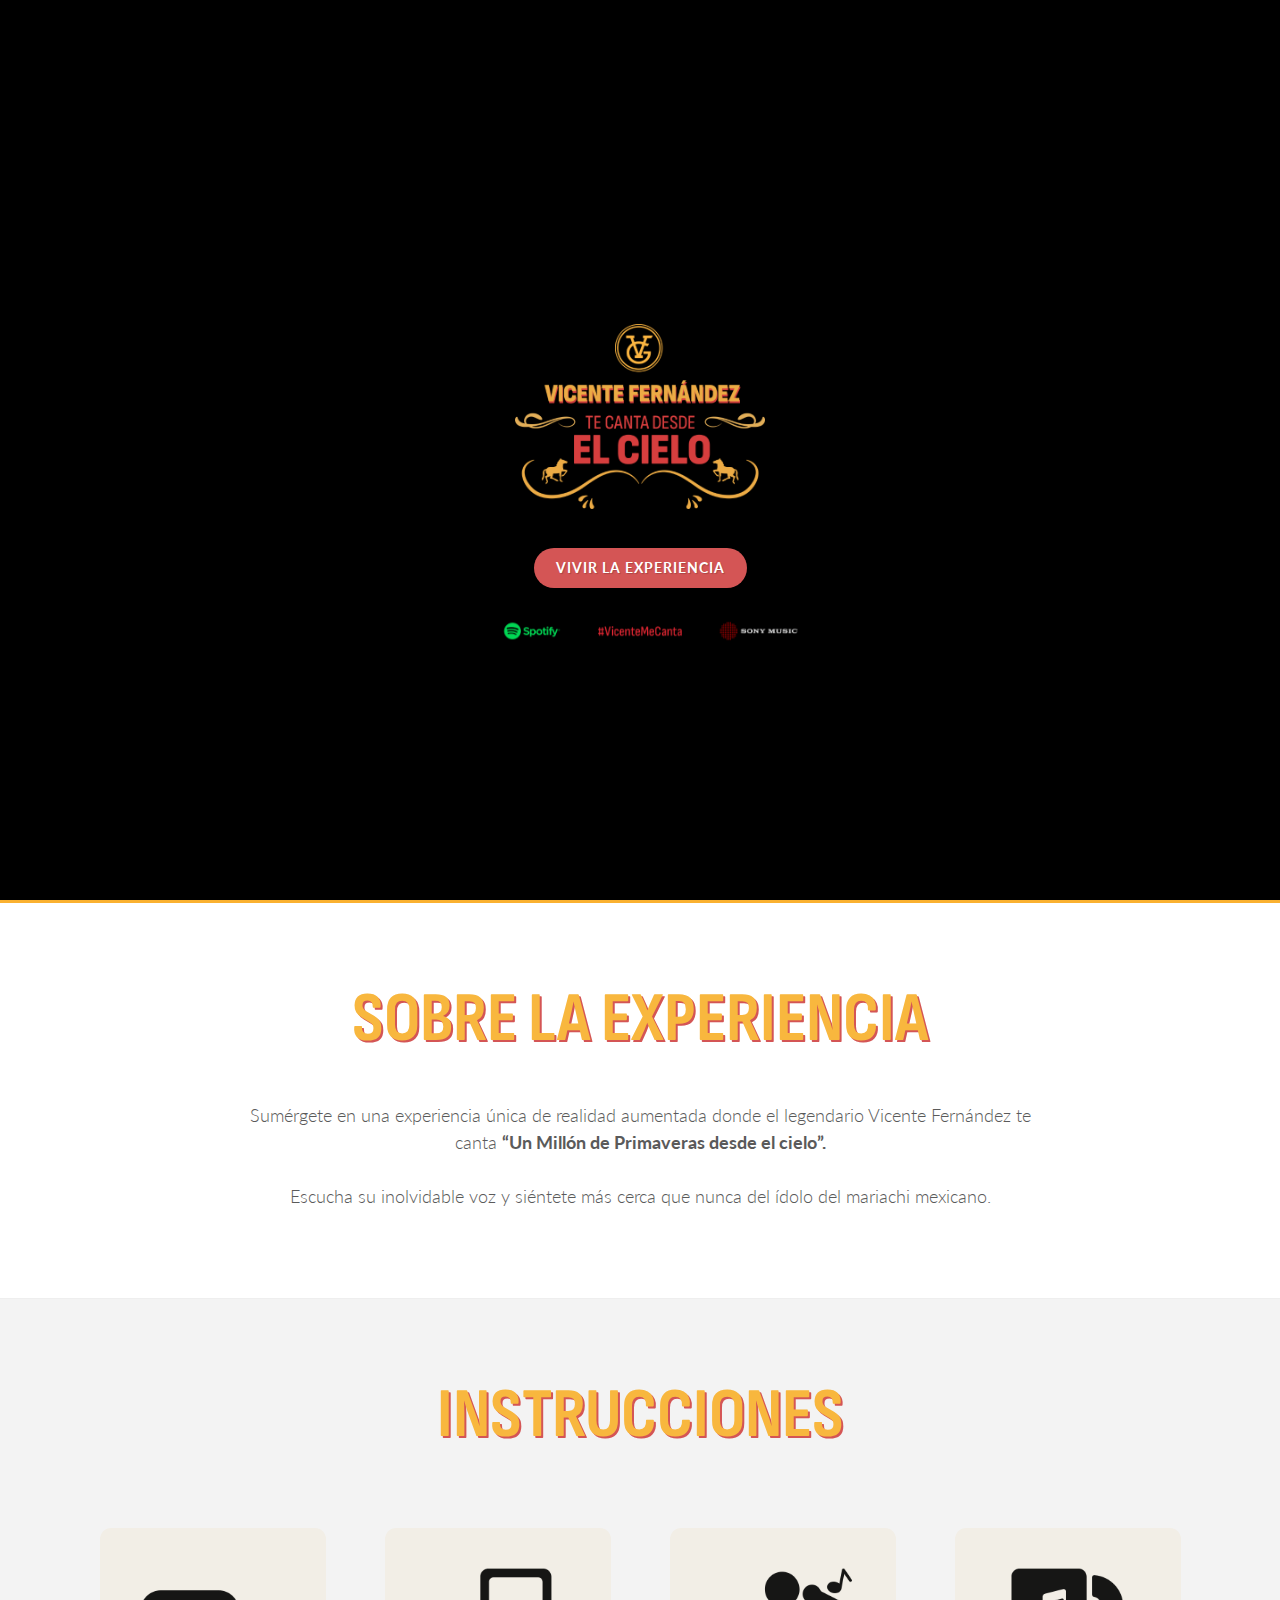
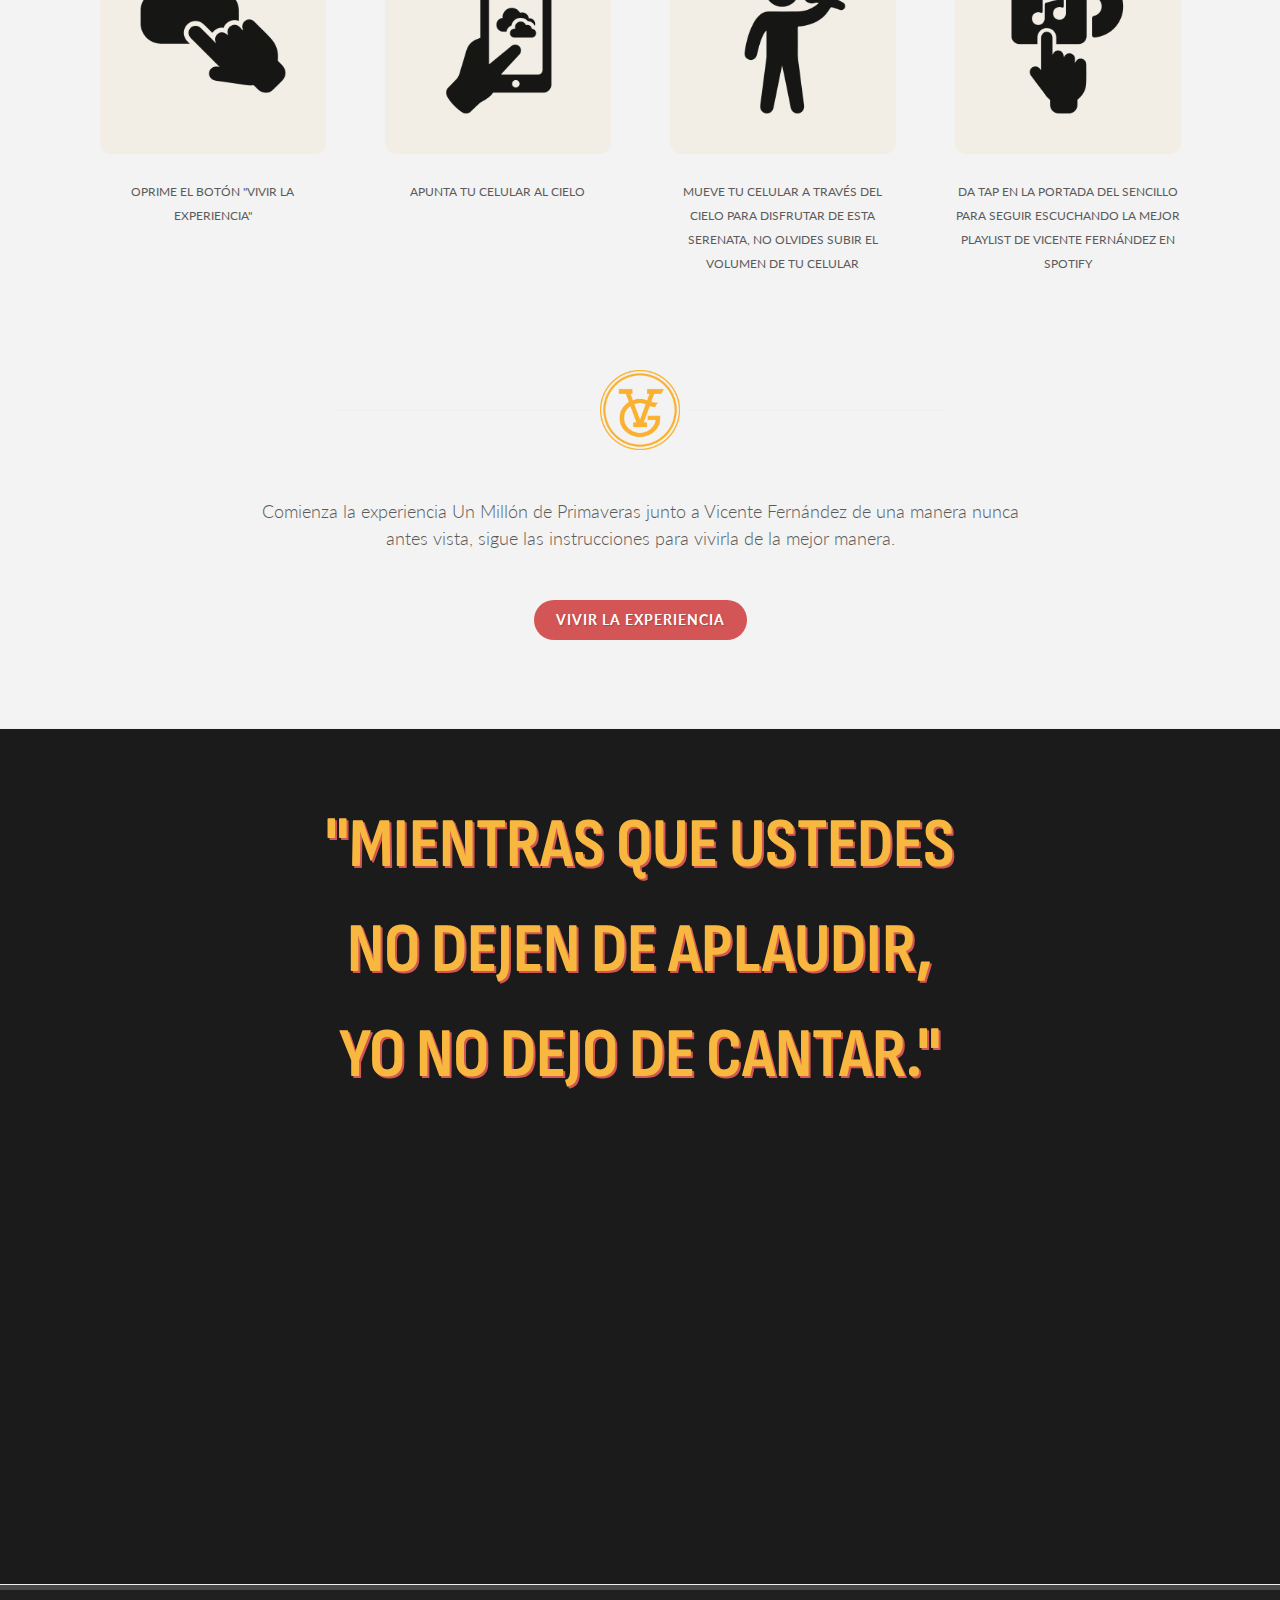
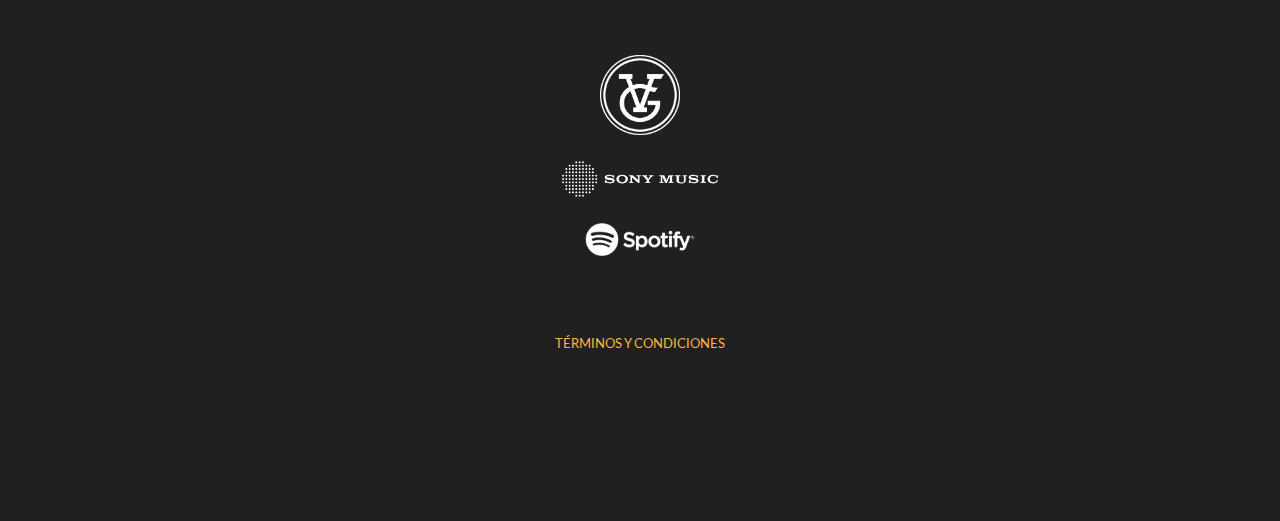
==== index.html @ 8b5d23a1 "Update index.html" ====
<!DOCTYPE html>
<html dir="ltr" lang="es">
<head>

	<title>🌹Vicente Fernández - Un Millón de Primaveras🌹</title>
    <meta http-equiv="content-type" content="text/html; charset=utf-8" />
    <meta name="viewport" content="width=device-width, initial-scale=1" />
    <meta name="author" content="Rich G - RCK Games" />
    <meta name="description" content="Redescubre con realidad aumentada la mejor playlist de Vicente Fernádez en Spotify">

    <link rel="icon" href="VF-Icon.png">


    <meta name="twitter:card" content="summary" />
    <!-- <meta name="twitter:site" content="@UMGbar" /> -->
    <meta name="twitter:title" content="🌹Vicente Fernández - Un Millón de Primaveras🌹" />
    <meta name="twitter:description" content="Redescubre con realidad aumentada la mejor playlist de Vicente Fernádez en Spotify" />
    <meta name="twitter:image" content="https://vicenteaniversario.com/images/images-chente/Chente-Image-Socials.jpg" />

    <meta property="og:title" content="🌹Vicente Fernández - Un Millón de Primaveras🌹" />
    <meta property="og:description" content="Redescubre con realidad aumentada la mejor playlist de Vicente Fernádez en Spotify" />
    <meta property="og:type" content="website" />  
    <meta property="og:url" content="https://vicenteaniversario.com" />
    <meta property="og:image" content="https://vicenteaniversario.com/images/images-chente/Chente-Image-Socials.jpg" />


	<!-- Stylesheets
	============================================= -->
	<link href="https://fonts.googleapis.com/css?family=Lato:300,400,400i,700|Sofia+Sans+Condensed:300,400,500,600,700|Poppins:300,400,500,600,700|PT+Serif:400,400i&display=swap" rel="stylesheet" type="text/css" />
	<link rel="stylesheet" href="css/bootstrap.css" type="text/css" />
	<link rel="stylesheet" href="style.css" type="text/css" />
	<link rel="stylesheet" href="css/swiper.css" type="text/css" />
	<link rel="stylesheet" href="css/dark.css" type="text/css" />
	<link rel="stylesheet" href="css/font-icons.css" type="text/css" />
	<link rel="stylesheet" href="css/animate.css" type="text/css" />
	<link rel="stylesheet" href="css/magnific-popup.css" type="text/css" />
	<link rel="stylesheet" href="css/colors.css" type="text/css" />

	<link rel="stylesheet" href="css/custom.css" type="text/css" />

	<!-- Agregar Google Analytics -->
	
</head>


<body class="stretched" onload="isThisiPhone();" style="background-color: #000000;">


	<!-- The Main Wrapper
	============================================= -->
	<div id="wrapper" class="clearfix" style="background-color: #ffffff;">


		<!-- Header
		============================================= -->		
		<header id="header" class="transparent-header border-full-header dark" data-sticky-shrink="true" data-sticky-class="bg-color" data-sticky-offset="full" data-sticky-offset-negative="100">
            <div id="header-wrap">
				<div class="container">
					<div class="header-row">

                       <!-- De momento no hay nada, ir al respaldo del Header si se quiere integrar -->

                    </div>
				</div>
			</div>
			<div class="header-wrap-clone"></div>	
		</header><!-- #header end -->


		<!-- Page Title
		============================================= -->
		<section id="slider" class="slider-element rckMinVH dark include-header" style="object-fit: cover;">
			<div class="slider-inner" style="justify-content: center;">
				<div class="rckMinVH">				
					<div class="vertical-middle text-center">
						<div class="container text-center">
								
							<br>
								<a onclick="playAudio()" type="button"> <img class="logoTitle" style="width: 250px; max-height: 250px; filter: drop-shadow(5px 5px 5px rgb(0, 0, 0)); position: relative; bottom: -300px;" data-animate="animated pulse" src="images/images-chente/VF-Logo-Intro.png" alt="Vicente Fernandez te canta desde el cielo"></a> 							
							<br>
							<br>
							
							<!--
							<div class="emphasis-title">
								<h1>
									<span class="text-rotater nocolor" data-separator="|" data-rotate="fadeIn" data-speed="4000">
										<span class="t-rotate fw-bold font-body opm-large-word morphext">
											<span class="animated fadeIn">creativo.|formalidad.|crecimiento.|proyección.|vida.</span>
										</span>
									</span>
								</h1>
							</div>
							-->
							
							<a href="#" class="button button-circle button-vfred" data-easing="easeInOutExpo" data-speed="1250" data-offset="70" style="position: relative; bottom: -310px;">Vivir la Experiencia</a> 
							<br>
							<br>
							<img style="width: 350px; max-height: 250px; position: relative; bottom: -310px;" data-animate="animated pulse" src="images/images-chente/Logos-Intro.png" alt="Vicente Fernandez te canta desde el cielo"></a>
							
						</div>
					</div>

					<div class="video-wrap" style="z-index: 1; background-color: black; object-fit:cover; height:100%; width:100%;">

						<video id="titleVideoNormal" style="object-fit:cover; height:100%; width:100%;" src="videos/videos-chente/Header_Compilation_Gral_VF_Horizontal.mp4" playsinline loop muted autoplay alt="Chente promo video."></video>
						<img id="titleVideoImage" style="object-fit: cover; height:100%; width:100%;" src="videos/videos-chente/Header_Compilation_Gral_VF_Horizontal.mp4" alt="Chente promo video.">
	
						<div class="video-overlay" style="background-color: rgba(0, 0, 0, 0.7);"></div>
					</div>

				</div>
			</div>
		</section>
		<!-- Page Title end -->



		<!-- Page Title
		============================================= -->
		<!--
		<section id="slider" class="slider-element slider-parallax rckMinVH dark include-header" style="object-fit: cover;">
			<div class="slider-inner">

				<div class="vertical-middle text-center">
					<div class="container text-center">
						<div style="text-align: center;">
							
							<a onclick="playAudio()" type="button"> <img class="logoTitle" style="width: 400px; max-height: 400px;" data-animate="animated pulse" src="images/images-chente/Ornament-Cut-Gold-Header-WhiteShadow.png" style="max-width: 1200px; filter: drop-shadow(5px 5px 5px rgb(0, 0, 0));" alt="UMG Logo"></a> 
							
						</div>
						<br>
						<br>
						<br>
						<div class="emphasis-title">
							<h1>
								<span class="text-rotater nocolor" data-separator="|" data-rotate="fadeIn" data-speed="4000">
									<span class="t-rotate fw-bold font-body opm-large-word morphext">
										<span class="animated fadeIn">creativo.|formalidad.|crecimiento.|proyección.|vida.</span>
									</span>
								</span>
							</h1>
						</div>
						
	
						<a href="#" class="button button-mini button-border button-circle button-gold" data-easing="easeInOutExpo" data-speed="1250" data-offset="70">Entra a la Experiencia</a> 
						
					</div>
				</div>

				<div class="video-wrap" style="z-index: 1; background-color: black; object-fit:cover; height:100%; width:100%;">

					<video id="titleVideoNormal" style="object-fit:cover; height:100%; width:100%;" src="videos/videos-chente/Header_Compilation_Gral_VF_Horizontal.mp4" playsinline loop muted autoplay alt="Chente promo video."></video>
					<img id="titleVideoImage" style="object-fit: cover; height:100%; width:100%;" src="videos/videos-chente/Header_Compilation_Gral_VF_Horizontal.mp4" alt="Chente promo video.">

					<div class="video-overlay" style="background-color: rgba(0, 0, 0, 0.7);"></div>
				</div>
			</div>

		</section>
		-->
		<!-- Page Title end -->


		<!-- Experiencia AR
		============================================= -->		
		<section id="page-title" style="background-color: #ffffff; border-top: 3px solid #fab131;">

			<!-- <div class="divider divider-sm divider-center" style="color: rgb(0, 0, 0);"> <img src="images/images-viten/Viten-Logo-Icon.png" style="object-fit:cover; height: 80px; width:80px; border-radius: 5%;" alt="Divider"></div> -->				
					<div class="container"> <!--border: 3px solid green;-->
						<h2 class="rckFontSizeTitle" style="text-align: center; color: rgb(248, 183, 62); font-weight: bold; font-family:'Sofia Sans Condensed', sans-serif; filter: drop-shadow(2px 2px 0px rgb(212, 85, 85));">SOBRE LA EXPERIENCIA</h2>
						
						<span class="rckFontSize" style="max-width: 800px; margin: auto; text-align: center; color: rgb(90, 90, 90);">  <!--border: 3px solid green;-->
							Sumérgete en una experiencia única de realidad aumentada donde el legendario Vicente Fernández te canta <a style="font-weight: bold;">“Un Millón de Primaveras desde el cielo”.</a> 
							<br>
							<br>
							Escucha su inolvidable voz y siéntete más cerca que nunca del ídolo del mariachi mexicano.	
						</span>		
						
						<br>
						<!-- <a href="#" class="button button-border button-circle button-gold" data-easing="easeInOutExpo" data-speed="1250" data-offset="70">Entra a la Experiencia</a> -->
					</div>					
		</section>

		<section id="page-title" style="background-color: #f3f3f3; ">

			<!-- <div class="divider divider-sm divider-center" style="color: rgb(0, 0, 0);"> <img src="images/images-viten/Viten-Logo-Icon.png" style="object-fit:cover; height: 80px; width:80px; border-radius: 5%;" alt="Divider"></div> -->				
			<!--<div style="background-image: url('images/images-chente/test-sky-image.png');background-position: 100% 50%;"></div>-->
					<div class="container" >
						<h2 class="rckFontSizeTitle" style="text-align: center; color: rgb(248, 183, 62); font-weight: bold; font-family:'Sofia Sans Condensed', sans-serif; filter: drop-shadow(2px 2px 0px rgb(212, 85, 85));">INSTRUCCIONES</h2>
						
						<!-- <span class="rckFontSize" style="text-align: left; color: rgb(90, 90, 90);">MÁS INFORMACIÓN PRÓXIMAMENTE
						</span> -->
					</div>

					<!-- INSTRUCCIONES
					============================================= -->
					<div class="container">
						<div class="row justify-content-md-center">
							<div class="col-5 text-center" style="margin: auto; margin-top: 30px; max-width: 250px;">
								<a><img src="images/images-chente/Instrucciones_Icon_1.png" style="object-fit:cover; border-radius: 5%;" alt="Instrucciones 1"> <br><br> <a style="margin: auto; text-align: center; color: rgb(90, 90, 90); font-size: 12px;">OPRIME EL BOTÓN "VIVIR LA EXPERIENCIA"</a> </a>
							</div>
						  	<div class="col-5 text-center" style="margin: auto; margin-top: 30px; max-width: 250px;">
								<a><img src="images/images-chente/Instrucciones_Icon_2.png" style="object-fit:cover; border-radius: 5%;" alt="Instrucciones 2"> <br><br> <a style="margin: auto; text-align: center; color: rgb(90, 90, 90); font-size: 12px;">APUNTA TU CELULAR AL CIELO</a> </a>
						  	</div>
						  	<div class="col-5 text-center" style="margin: auto; margin-top: 30px; max-width: 250px;">
								<a><img src="images/images-chente/Instrucciones_Icon_3.png" style="object-fit:cover; border-radius: 5%;" alt="Instrucciones 3"> <br><br> <a style="margin: auto; text-align: center; color: rgb(90, 90, 90); font-size: 12px;">MUEVE TU CELULAR A TRAVÉS DEL CIELO PARA DISFRUTAR DE ESTA SERENATA, NO OLVIDES SUBIR EL VOLUMEN DE TU CELULAR</a> </a>
						  	</div>
						  	<div class="col-5 text-center" style="margin: auto; margin-top: 30px; max-width: 250px;">
								<a><img src="images/images-chente/Instrucciones_Icon_4.png" style="object-fit:cover; border-radius: 5%;" alt="Instrucciones 4"> <br><br> <a style="margin: auto; text-align: center; color: rgb(90, 90, 90); font-size: 12px;">DA TAP EN LA PORTADA DEL SENCILLO PARA SEGUIR ESCUCHANDO LA MEJOR PLAYLIST DE VICENTE FERNÁNDEZ EN SPOTIFY</a> </a>
						  	</div>
						</div>
						<br>
						<br>
						<div class="divider divider-sm divider-center" style="color: rgb(0, 0, 0);"> <img src="images/images-chente/logo_VF_gold.png" style="object-fit:cover; height: 80px; width:80px; border-radius: 5%;" alt="Divider"></div>
						<div style="margin: auto; text-align: center;">
							<span class="rckFontSize" style="max-width: 800px; margin: auto; text-align: center; color: rgb(90, 90, 90);">  <!--border: 3px solid green;-->
								Comienza la experiencia Un Millón de Primaveras junto a Vicente Fernández de una manera nunca antes vista, sigue las instrucciones para vivirla de la mejor manera.
							</span>	
							<br>
							<br>
							<a href="#" class="button button-circle button-vfred" style="margin: auto;">Vivir la Experiencia</a> 
						</div>

					</div><!-- INSTRUCCIONES end -->


					<br>

					
		</section>

		<!--
		<section id="slider" class="slider-element rckMinVH dark include-header" style="object-fit: cover;">
			<div class="slider-inner" style="justify-content: center;">
				<div class="rckMinVH">				
					<div class="vertical-middle text-center">
						<div class="container text-center">
								
		
							
							<div class="emphasis-title">
								<h1>
									<span class="text-rotater nocolor" data-separator="|" data-rotate="fadeIn" data-speed="4000">
										<span class="t-rotate fw-bold font-body opm-large-word morphext">
											<span class="animated fadeIn">creativo.|formalidad.|crecimiento.|proyección.|vida.</span>
										</span>
									</span>
								</h1>
							</div>
							
		
							
							<a href="#" class="button button-mini button-border button-circle button-gold" data-easing="easeInOutExpo" data-speed="1250" data-offset="70">Entra a la Experiencia</a> 
							
							
						</div>
					</div>
					<div class="video-wrap">
						<video poster="images/videos/explore-poster.jpg" preload="auto" loop="" autoplay="" muted="" playsinline="" style="width: 1313.78px; height: 739px; left: -277.889px;">
							<source src="videos/videos-chente/Header_Compilation_Gral_VF_Horizontal.mp4" type="video/mp4">
							<source src="videos/videos-chente/Header_Compilation_Gral_VF_Horizontal.mp4" type="video/webm">
						</video>
						<div class="video-overlay" style="background-color: rgba(0, 0, 0, 0.4);"></div>
					</div>
				</div>
			</div>
		</section>
		-->

		<section id="page-title" style="background-color: #1b1b1b; ">

			<!-- <div class="divider divider-sm divider-center" style="color: rgb(0, 0, 0);"> <img src="images/images-viten/Viten-Logo-Icon.png" style="object-fit:cover; height: 80px; width:80px; border-radius: 5%;" alt="Divider"></div> -->				
			<!--<div style="background-image: url('images/images-chente/test-sky-image.png');background-position: 100% 50%;"></div>-->
					<div class="container" >
						<!--<h2 class="rckFontSizeTitle" style="text-align: left; color: rgb(250, 177, 49); font-weight: bold; font-family:'Lucida Sans', 'Lucida Sans Regular', 'Lucida Grande', 'Lucida Sans Unicode', Geneva, Verdana, sans-serif">MIENTRAS QUE USTEDES<br>NO DEJEN DE APLAUDIR,<br>YO NO DEJO DE CANTAR.</h2>	-->
						<h2 class="rckFontSizeTitle" style="text-align: center; color: rgb(248, 183, 62); font-weight: bold; font-family:'Sofia Sans Condensed', sans-serif; filter: drop-shadow(2px 2px 0px rgb(212, 85, 85));">"MIENTRAS QUE USTEDES<br>NO DEJEN DE APLAUDIR,<br>YO NO DEJO DE CANTAR."</h2>

						<iframe style="border-radius:12px" src="https://open.spotify.com/embed/playlist/37i9dQZF1DZ06evO2PVLJS?utm_source=generator&theme=0" width="100%" height="352" frameBorder="0" allowfullscreen="" allow="autoplay; clipboard-write; encrypted-media; fullscreen; picture-in-picture" loading="lazy"></iframe>
					</div>
					
					<br>
					
		</section>

		
	
		<!-- Experiencia AR end -->


		<!-- Nosotros
		============================================= -->
		<!--
		<section id="content" style="background-color: #00264B;">
			<div class="content-wrap">
				<div class="container">

					<div id="nosotros"></div>
					<div class="divider divider-sm divider-center" style="color: rgb(0, 0, 0);"> <img src="images/images-viten/Viten-Logo-Icon-2.png" style="object-fit:cover; height: 80px; width:80px; border-radius: 5%;" alt="Divider"></div>				
					
					<br>

					<div class="row">
						<div class="col-md-6" style="border: 3px solid #ffffff00; padding-bottom: 50px;">
							<img src="images/images-viten/Viten_frases_rgb-04.png" alt="Viten frase El Valor de Desarrollar.">
						</div>
	
						<div class="col-md-6" style="border: 3px solid #ffffff00;">
							<p class="text-white" style="text-align: justify; font-family: 'Poppins', sans-serif;">
								Desarrollamos proyectos inmobiliarios que agregan valor a la vida de las personas. Nos especializamos en visualizar el verdadero valor de desarrollar los espacios de un hogar, buscando un equilibrio entre comodidad, lujo y sustentabilidad: siempre utilizando materiales de primera calidad; por eso invertir con nosotros es agregar valor de vida para el día de hoy y valor de inversión para el día de mañana.
							</p>
						</div>
					</div>

					<br>
					<br>
					
				</div>
			</div>
		</section>
		-->
		<!-- Nosotros end -->


		<!-- Modal Coming-Soon 
		============================================= -->
		<div class="modal1 mfp-hide" id="comingSoon">
			<div class="block mx-auto" style="background-color: #00264B; background-repeat: no-repeat; background-size: cover; max-width: 400px;">
				<div class="feature-box fbox-center fbox-effect fbox-lg border-bottom-0 mb-0" style="padding: 35px;">
					<div class="fbox-content">
						<h3 style="color: white; font-size: x-large;">Próximamente.<span class="subtitle" style="color: white; font-size: medium;">Más Información</span></h3>
					</div>
				</div>
				<div class="section center m-0" style="padding: 10px; background-color:azure">
					<a class="button button-border button-rounded button-fill button-black button-small" onClick="$.magnificPopup.close();"><span>Ok</span></a>
				</div>
			</div>
		</div><!-- Modal end -->
		
		<!-- Footer
		============================================= -->
		<footer id="footer" class="dark">
			<div class="container">
		
				<!-- Add something cool later, maybe twitter preview posts -->

			</div>

			<div id="contacto"></div>

			<!-- Copyrights
			============================================= -->
			<div id="copyrights">
				<div class="container">
					<div class="text-center">
						
						<br>

						<img src="images/images-chente/logo_VF_white.png" alt="VF Logo" class="mb-4" style="max-width: 80px;">						
						<br>
						<img src="images/images-chente/SM_Horizontal_Oneline_RedandWhite_.png" alt="VF Logo" class="mb-4" style="max-width: 160px;">						
						<br>
						<img src="images/images-chente/Spotify_Logo_RGB_White.png" alt="VF Logo" class="mb-4" style="max-width: 110px;">						
						<br>
						<br>
						<br>
						<a href="#" target="_blank">
							<span style="font-size: 13px; color: rgb(248, 183, 62);">TÉRMINOS Y CONDICIONES</span>
						</a>
						
						<!--
						<p>
							Copyrights &copy; 2023 Todos los Derechos Reservados
							<br>
							Contacta con nosotros
							<br>
							info@viten.mx
							<br>
							<a class="grayLink" href="tel:+52-999-127-3284"><u>+52 999 127 3284</u></a>							
						</p>
						
						<a href="https://wa.me/529991273284/?text=Me%20gustaría%20obtener%20más%20información%20de%20los%20departamentos%20de%20Amorada" target="_blank">
							<img src="images/images-viten/WA-logo.png" width="80" height="80">
						</a>
						-->
						<br>
						<br>
						<br>
						<br>
						<br>
						<br>

					</div>
				</div>
			</div>
		</footer>
		<!-- Footer end -->

	</div>



	<!-- Go To Top
	============================================= -->
	<div id="gotoTop" class="icon-angle-up"></div>

	<!-- JavaScripts
	============================================= -->
	<script src="js/jquery.js"></script>
	<script src="js/plugins.min.js"></script>

	<!-- Footer Scripts
	============================================= -->
	<script src="js/functions.js"></script>

	<!-- Custom Scripts
	============================================= -->
	<!-- Detect iOS -->
	<script>
		var titleVideoNormal = document.getElementById("titleVideoNormal");
		var titleVideoImage = document.getElementById("titleVideoImage");

		var titleVideoNormal2 = document.getElementById("titleVideoNormal2");
		var titleVideoImage2 = document.getElementById("titleVideoImage2");

		function isThisiPhone() 
		{
			var iOS = !!navigator.platform && /iPad|iPhone|iPod/.test(navigator.platform);
			
			if(iOS == true)
			{
				titleVideoNormal.style.display = "none";
				titleVideoNormal2.style.display = "none";
			}
			else
			{
				titleVideoImage.style.display = "none";
				titleVideoImage2.style.display = "none";
			}
		}
	</script>

	<script>
		var $logoTitle = $(".logoTitle");

		$logoTitle.on("click", function()
		{
			$logoTitle.removeClass("animated pulse");
			
			requestAnimationFrame(() =>{
				$logoTitle.addClass("animated pulse");
			});

		});

	</script>

	<!-- Play Audio -->
	<audio id="myAudio">
		<source src="audio/VF_MuchisimasGracias.m4a" >
		Your browser does not support the audio element.
	</audio>
	<!-- Para hacer pruebas
	<p>Click the buttons to play or pause the audio.</p>  
	<button onclick="playAudio()" type="button">Play Audio</button>
	<button onclick="pauseAudio()" type="button">Pause Audio</button> 
	-->
	<script>
	  var x = document.getElementById("myAudio"); 
	  
	  function playAudio() { 
		x.play(); 
	  } 
	  
	  function pauseAudio() { 
		x.pause(); 
	  } 
	</script>



</body>
</html>
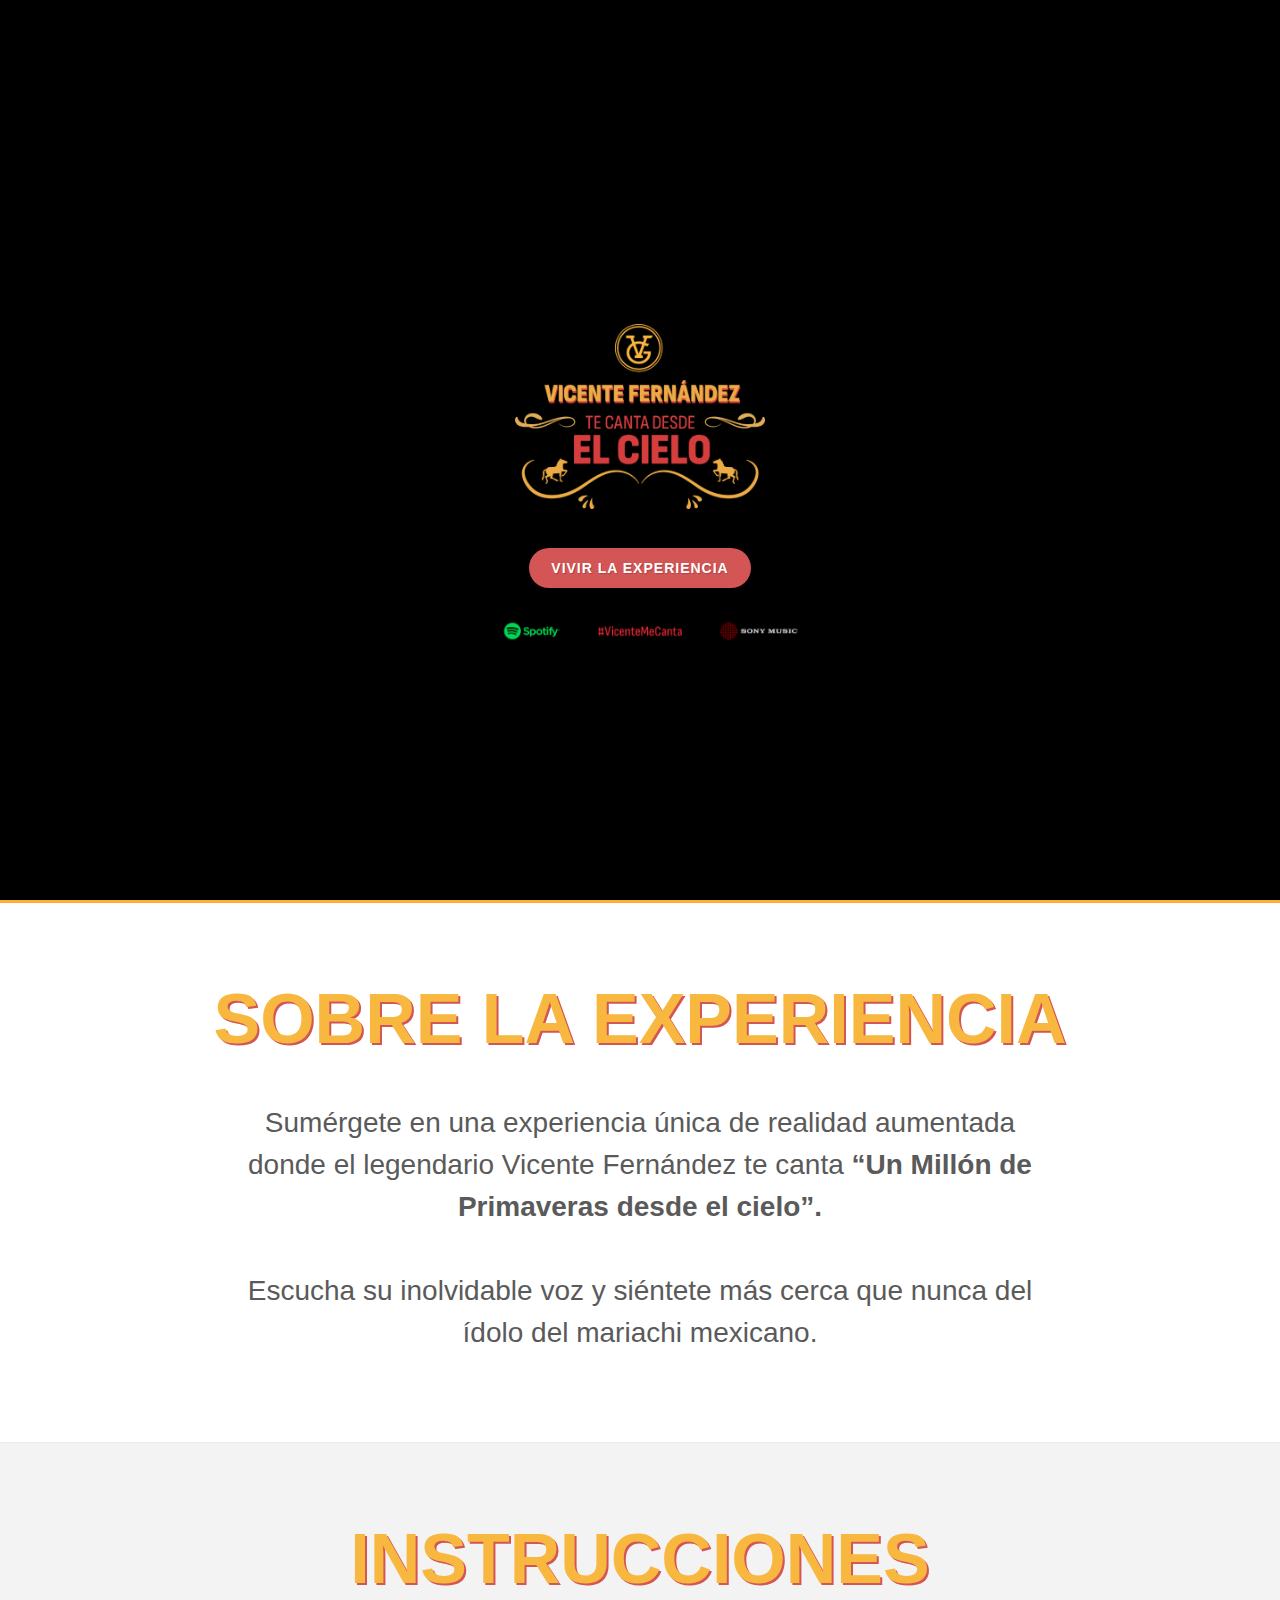
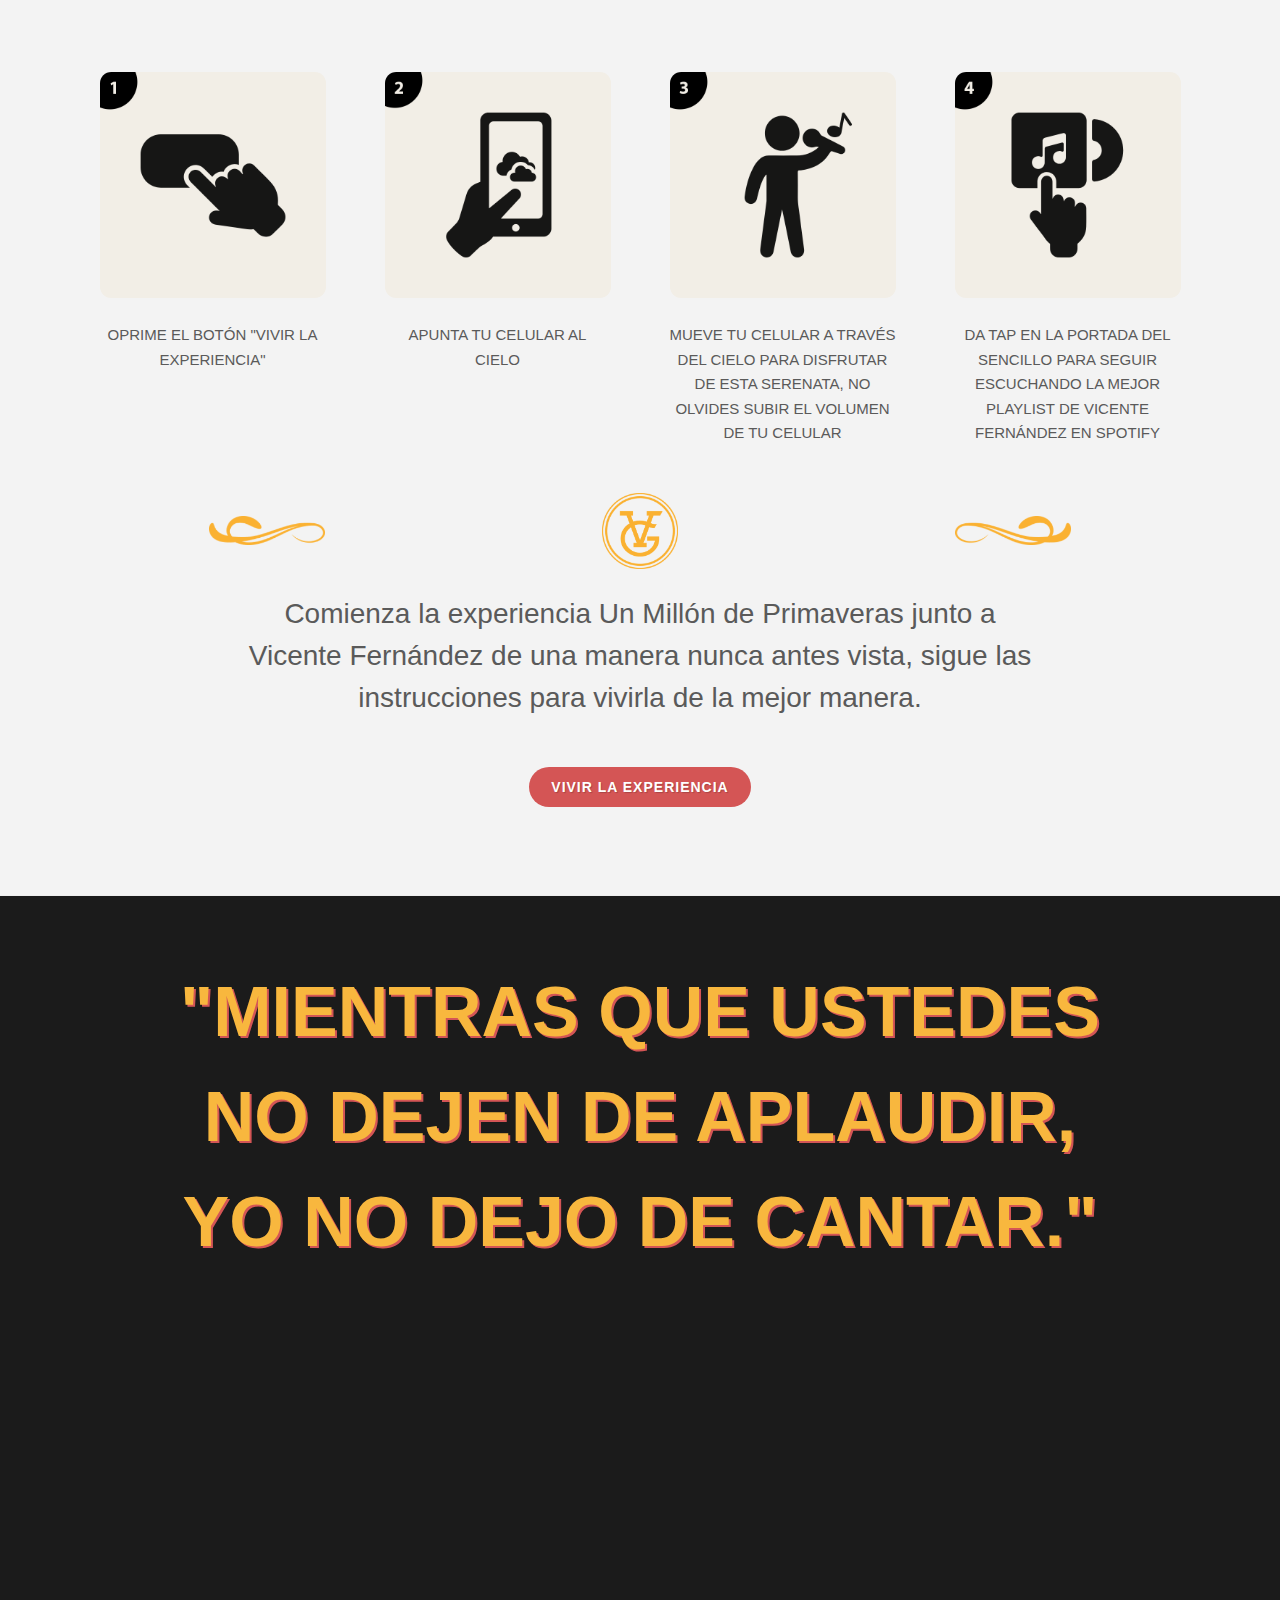
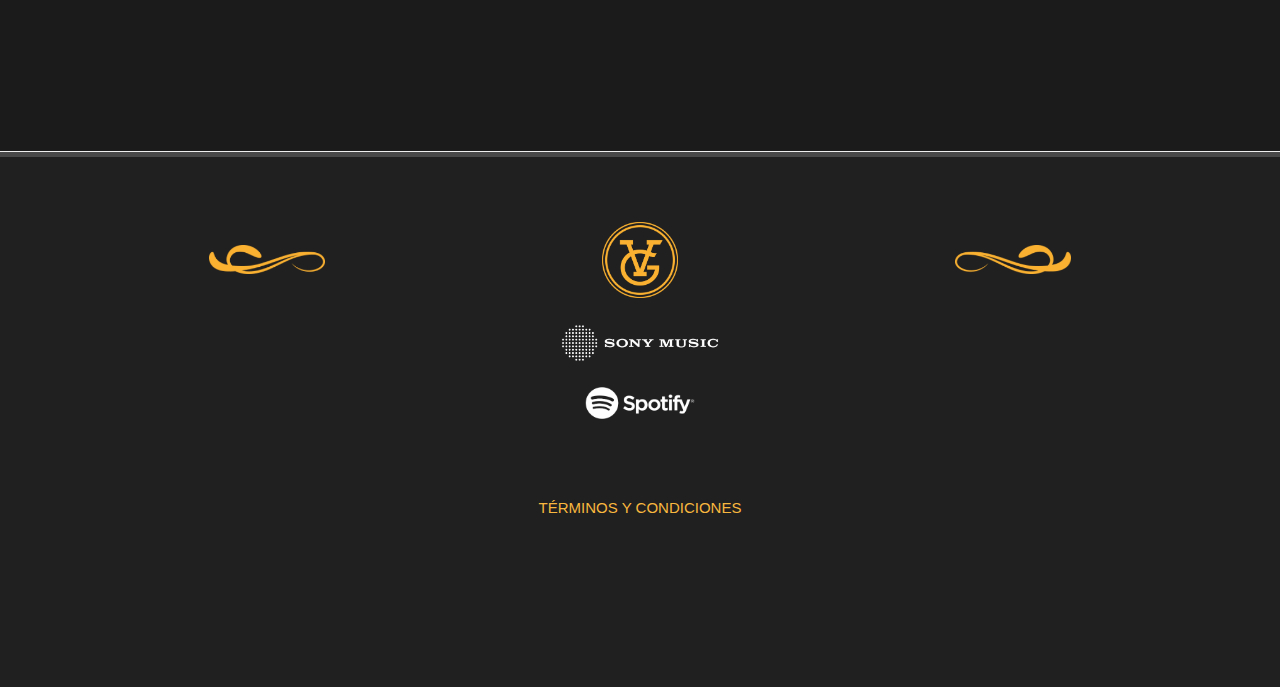
==== commit 85359fcb: "Update" ====
--- a/index.html
+++ b/index.html
@@ -27,6 +27,7 @@
 	<!-- Stylesheets
 	============================================= -->
 	<link href="https://fonts.googleapis.com/css?family=Lato:300,400,400i,700|Sofia+Sans+Condensed:300,400,500,600,700|Poppins:300,400,500,600,700|PT+Serif:400,400i&display=swap" rel="stylesheet" type="text/css" />
+	<link rel="stylesheet" href="https://use.typekit.net/dhz5ver.css">
 	<link rel="stylesheet" href="css/bootstrap.css" type="text/css" />
 	<link rel="stylesheet" href="style.css" type="text/css" />
 	<link rel="stylesheet" href="css/swiper.css" type="text/css" />
@@ -92,7 +93,7 @@
 							</div>
 							-->
 							
-							<a href="#" class="button button-circle button-vfred" data-easing="easeInOutExpo" data-speed="1250" data-offset="70" style="position: relative; bottom: -310px;">Vivir la Experiencia</a> 
+							<a href="#" class="button button-circle button-vfred" data-easing="easeInOutExpo" data-speed="1250" data-offset="70" style="position: relative; bottom: -310px; font-family: 'proxima-nova-extra-condensed', sans-serif;">Vivir la Experiencia</a> 
 							<br>
 							<br>
 							<img style="width: 350px; max-height: 250px; position: relative; bottom: -310px;" data-animate="animated pulse" src="images/images-chente/Logos-Intro.png" alt="Vicente Fernandez te canta desde el cielo"></a>
@@ -167,9 +168,9 @@
 
 			<!-- <div class="divider divider-sm divider-center" style="color: rgb(0, 0, 0);"> <img src="images/images-viten/Viten-Logo-Icon.png" style="object-fit:cover; height: 80px; width:80px; border-radius: 5%;" alt="Divider"></div> -->				
 					<div class="container"> <!--border: 3px solid green;-->
-						<h2 class="rckFontSizeTitle" style="text-align: center; color: rgb(248, 183, 62); font-weight: bold; font-family:'Sofia Sans Condensed', sans-serif; filter: drop-shadow(2px 2px 0px rgb(212, 85, 85));">SOBRE LA EXPERIENCIA</h2>
-						
-						<span class="rckFontSize" style="max-width: 800px; margin: auto; text-align: center; color: rgb(90, 90, 90);">  <!--border: 3px solid green;-->
+						<h2 class="rckFontSizeTitle" style="text-align: center; color: rgb(248, 183, 62); font-family: 'proxima-nova-extra-condensed', sans-serif; font-weight: bold; filter: drop-shadow(2px 2px 0px rgb(212, 85, 85));">SOBRE LA EXPERIENCIA</h2>
+						
+						<span class="rckFontSize" style="max-width: 800px; margin: auto; text-align: center; color: rgb(90, 90, 90); font-family: 'proxima-nova-extra-condensed', sans-serif;">  <!--border: 3px solid green;-->
 							Sumérgete en una experiencia única de realidad aumentada donde el legendario Vicente Fernández te canta <a style="font-weight: bold;">“Un Millón de Primaveras desde el cielo”.</a> 
 							<br>
 							<br>
@@ -186,7 +187,7 @@
 			<!-- <div class="divider divider-sm divider-center" style="color: rgb(0, 0, 0);"> <img src="images/images-viten/Viten-Logo-Icon.png" style="object-fit:cover; height: 80px; width:80px; border-radius: 5%;" alt="Divider"></div> -->				
 			<!--<div style="background-image: url('images/images-chente/test-sky-image.png');background-position: 100% 50%;"></div>-->
 					<div class="container" >
-						<h2 class="rckFontSizeTitle" style="text-align: center; color: rgb(248, 183, 62); font-weight: bold; font-family:'Sofia Sans Condensed', sans-serif; filter: drop-shadow(2px 2px 0px rgb(212, 85, 85));">INSTRUCCIONES</h2>
+						<h2 class="rckFontSizeTitle" style="text-align: center; color: rgb(248, 183, 62); font-weight: bold; font-family: 'proxima-nova-extra-condensed', sans-serif; filter: drop-shadow(2px 2px 0px rgb(212, 85, 85));">INSTRUCCIONES</h2>
 						
 						<!-- <span class="rckFontSize" style="text-align: left; color: rgb(90, 90, 90);">MÁS INFORMACIÓN PRÓXIMAMENTE
 						</span> -->
@@ -197,28 +198,34 @@
 					<div class="container">
 						<div class="row justify-content-md-center">
 							<div class="col-5 text-center" style="margin: auto; margin-top: 30px; max-width: 250px;">
-								<a><img src="images/images-chente/Instrucciones_Icon_1.png" style="object-fit:cover; border-radius: 5%;" alt="Instrucciones 1"> <br><br> <a style="margin: auto; text-align: center; color: rgb(90, 90, 90); font-size: 12px;">OPRIME EL BOTÓN "VIVIR LA EXPERIENCIA"</a> </a>
+								<a><img src="images/images-chente/Instrucciones_Icon_1.png" style="object-fit:cover; border-radius: 5%;" alt="Instrucciones 1"> <br><br> <a style="margin: auto; text-align: center; color: rgb(90, 90, 90); font-size: 15px; font-family: 'proxima-nova-extra-condensed', sans-serif;">OPRIME EL BOTÓN "VIVIR LA EXPERIENCIA"</a> </a>
 							</div>
 						  	<div class="col-5 text-center" style="margin: auto; margin-top: 30px; max-width: 250px;">
-								<a><img src="images/images-chente/Instrucciones_Icon_2.png" style="object-fit:cover; border-radius: 5%;" alt="Instrucciones 2"> <br><br> <a style="margin: auto; text-align: center; color: rgb(90, 90, 90); font-size: 12px;">APUNTA TU CELULAR AL CIELO</a> </a>
+								<a><img src="images/images-chente/Instrucciones_Icon_2.png" style="object-fit:cover; border-radius: 5%;" alt="Instrucciones 2"> <br><br> <a style="margin: auto; text-align: center; color: rgb(90, 90, 90); font-size: 15px; font-family: 'proxima-nova-extra-condensed', sans-serif;">APUNTA TU CELULAR AL CIELO</a> </a>
 						  	</div>
 						  	<div class="col-5 text-center" style="margin: auto; margin-top: 30px; max-width: 250px;">
-								<a><img src="images/images-chente/Instrucciones_Icon_3.png" style="object-fit:cover; border-radius: 5%;" alt="Instrucciones 3"> <br><br> <a style="margin: auto; text-align: center; color: rgb(90, 90, 90); font-size: 12px;">MUEVE TU CELULAR A TRAVÉS DEL CIELO PARA DISFRUTAR DE ESTA SERENATA, NO OLVIDES SUBIR EL VOLUMEN DE TU CELULAR</a> </a>
+								<a><img src="images/images-chente/Instrucciones_Icon_3.png" style="object-fit:cover; border-radius: 5%;" alt="Instrucciones 3"> <br><br> <a style="margin: auto; text-align: center; color: rgb(90, 90, 90); font-size: 15px; font-family: 'proxima-nova-extra-condensed', sans-serif;">MUEVE TU CELULAR A TRAVÉS DEL CIELO PARA DISFRUTAR DE ESTA SERENATA, NO OLVIDES SUBIR EL VOLUMEN DE TU CELULAR</a> </a>
 						  	</div>
 						  	<div class="col-5 text-center" style="margin: auto; margin-top: 30px; max-width: 250px;">
-								<a><img src="images/images-chente/Instrucciones_Icon_4.png" style="object-fit:cover; border-radius: 5%;" alt="Instrucciones 4"> <br><br> <a style="margin: auto; text-align: center; color: rgb(90, 90, 90); font-size: 12px;">DA TAP EN LA PORTADA DEL SENCILLO PARA SEGUIR ESCUCHANDO LA MEJOR PLAYLIST DE VICENTE FERNÁNDEZ EN SPOTIFY</a> </a>
+								<a><img src="images/images-chente/Instrucciones_Icon_4.png" style="object-fit:cover; border-radius: 5%;" alt="Instrucciones 4"> <br><br> <a style="margin: auto; text-align: center; color: rgb(90, 90, 90); font-size: 15px; font-family: 'proxima-nova-extra-condensed', sans-serif;">DA TAP EN LA PORTADA DEL SENCILLO PARA SEGUIR ESCUCHANDO LA MEJOR PLAYLIST DE VICENTE FERNÁNDEZ EN SPOTIFY</a> </a>
 						  	</div>
 						</div>
 						<br>
 						<br>
-						<div class="divider divider-sm divider-center" style="color: rgb(0, 0, 0);"> <img src="images/images-chente/logo_VF_gold.png" style="object-fit:cover; height: 80px; width:80px; border-radius: 5%;" alt="Divider"></div>
+						<!--<div class="divider divider-sm divider-center" style="color: rgb(0, 0, 0);"> <img src="images/images-chente/logo_VF_gold.png" style="object-fit:cover; height: 80px; width:80px; border-radius: 5%;" alt="Divider"></div>-->
+						<div class="row">
+							<img src="images/images-chente/Ornamento_1_gold.png" alt="VF Logo" class="col-3" style="max-width: 140px; margin: auto;">						
+							<img src="images/images-chente/logo_VF_gold.png" alt="VF Logo" class="col-3" style="max-width: 100px; margin: auto;">						
+							<img src="images/images-chente/Ornamento_2_gold.png" alt="VF Logo" class="col-3" style="max-width: 140px; margin: auto;">						
+						</div>
+						<br>
 						<div style="margin: auto; text-align: center;">
-							<span class="rckFontSize" style="max-width: 800px; margin: auto; text-align: center; color: rgb(90, 90, 90);">  <!--border: 3px solid green;-->
+							<span class="rckFontSize" style="max-width: 800px; margin: auto; text-align: center; color: rgb(90, 90, 90); font-family: 'proxima-nova-extra-condensed', sans-serif;">  <!--border: 3px solid green;-->
 								Comienza la experiencia Un Millón de Primaveras junto a Vicente Fernández de una manera nunca antes vista, sigue las instrucciones para vivirla de la mejor manera.
 							</span>	
 							<br>
 							<br>
-							<a href="#" class="button button-circle button-vfred" style="margin: auto;">Vivir la Experiencia</a> 
+							<a href="#" class="button button-circle button-vfred" style="margin: auto; font-family: 'proxima-nova-extra-condensed', sans-serif;">Vivir la Experiencia</a> 
 						</div>
 
 					</div><!-- INSTRUCCIONES end -->
@@ -273,7 +280,7 @@
 			<!--<div style="background-image: url('images/images-chente/test-sky-image.png');background-position: 100% 50%;"></div>-->
 					<div class="container" >
 						<!--<h2 class="rckFontSizeTitle" style="text-align: left; color: rgb(250, 177, 49); font-weight: bold; font-family:'Lucida Sans', 'Lucida Sans Regular', 'Lucida Grande', 'Lucida Sans Unicode', Geneva, Verdana, sans-serif">MIENTRAS QUE USTEDES<br>NO DEJEN DE APLAUDIR,<br>YO NO DEJO DE CANTAR.</h2>	-->
-						<h2 class="rckFontSizeTitle" style="text-align: center; color: rgb(248, 183, 62); font-weight: bold; font-family:'Sofia Sans Condensed', sans-serif; filter: drop-shadow(2px 2px 0px rgb(212, 85, 85));">"MIENTRAS QUE USTEDES<br>NO DEJEN DE APLAUDIR,<br>YO NO DEJO DE CANTAR."</h2>
+						<h2 class="rckFontSizeTitle" style="text-align: center; color: rgb(248, 183, 62); font-weight: bold; font-family: 'proxima-nova-extra-condensed', sans-serif; filter: drop-shadow(2px 2px 0px rgb(212, 85, 85));">"MIENTRAS QUE USTEDES<br>NO DEJEN DE APLAUDIR,<br>YO NO DEJO DE CANTAR."</h2>
 
 						<iframe style="border-radius:12px" src="https://open.spotify.com/embed/playlist/37i9dQZF1DZ06evO2PVLJS?utm_source=generator&theme=0" width="100%" height="352" frameBorder="0" allowfullscreen="" allow="autoplay; clipboard-write; encrypted-media; fullscreen; picture-in-picture" loading="lazy"></iframe>
 					</div>
@@ -354,8 +361,12 @@
 					<div class="text-center">
 						
 						<br>
-
-						<img src="images/images-chente/logo_VF_white.png" alt="VF Logo" class="mb-4" style="max-width: 80px;">						
+						<div class="row">
+							<img src="images/images-chente/Ornamento_1_gold.png" alt="VF Logo" class="col-3" style="max-width: 140px; margin: auto;">						
+							<img src="images/images-chente/logo_VF_gold.png" alt="VF Logo" class="col-3" style="max-width: 100px; margin: auto;">						
+							<img src="images/images-chente/Ornamento_2_gold.png" alt="VF Logo" class="col-3" style="max-width: 140px; margin: auto;">						
+						</div>
+						<!--<img src="images/images-chente/logo_VF_white.png" alt="VF Logo" class="mb-4" style="max-width: 80px;">	-->					
 						<br>
 						<img src="images/images-chente/SM_Horizontal_Oneline_RedandWhite_.png" alt="VF Logo" class="mb-4" style="max-width: 160px;">						
 						<br>
@@ -364,7 +375,7 @@
 						<br>
 						<br>
 						<a href="#" target="_blank">
-							<span style="font-size: 13px; color: rgb(248, 183, 62);">TÉRMINOS Y CONDICIONES</span>
+							<span style="font-size: 13px; color: rgb(248, 183, 62); font-family: 'proxima-nova-extra-condensed', sans-serif; font-size: 15px;">TÉRMINOS Y CONDICIONES</span>
 						</a>
 						
 						<!--
--- a/css/custom.css
+++ b/css/custom.css
@@ -88,11 +88,11 @@
 
 @media screen and (min-width: 1001px) {
   .rckFontSizeTitle {
-    font-size: 70px;
+    font-size: 70px !important;
   }
     
   .rckFontSize {
-    font-size: 30px;
+    font-size: 28px !important;
   }
   
   .rckHeigthWidth-1{
@@ -108,12 +108,12 @@
   
 @media screen and (max-width: 1000px) {
   .rckFontSizeTitle {
-    font-size: 70px;
-  }
-
-    .rckFontSize {
-      font-size: 22px;
-    }
+    font-size: 70px !important;
+  }
+
+  .rckFontSize {
+    font-size: 22px !important;
+  }
 
     .rckHeigthWidth-1{
       height: 75%; 
@@ -131,12 +131,12 @@
 
 @media screen and (max-width: 600px) {
   .rckFontSizeTitle {
-    font-size: 8svw;
-  }
-
-    .rckFontSize {
-      font-size: 20px;
-    }
+    font-size: 8svw !important;
+  }
+
+  .rckFontSize {
+    font-size: 20px !important;
+  }
 
     .rckMinVH{
       min-height: 100vh !important;
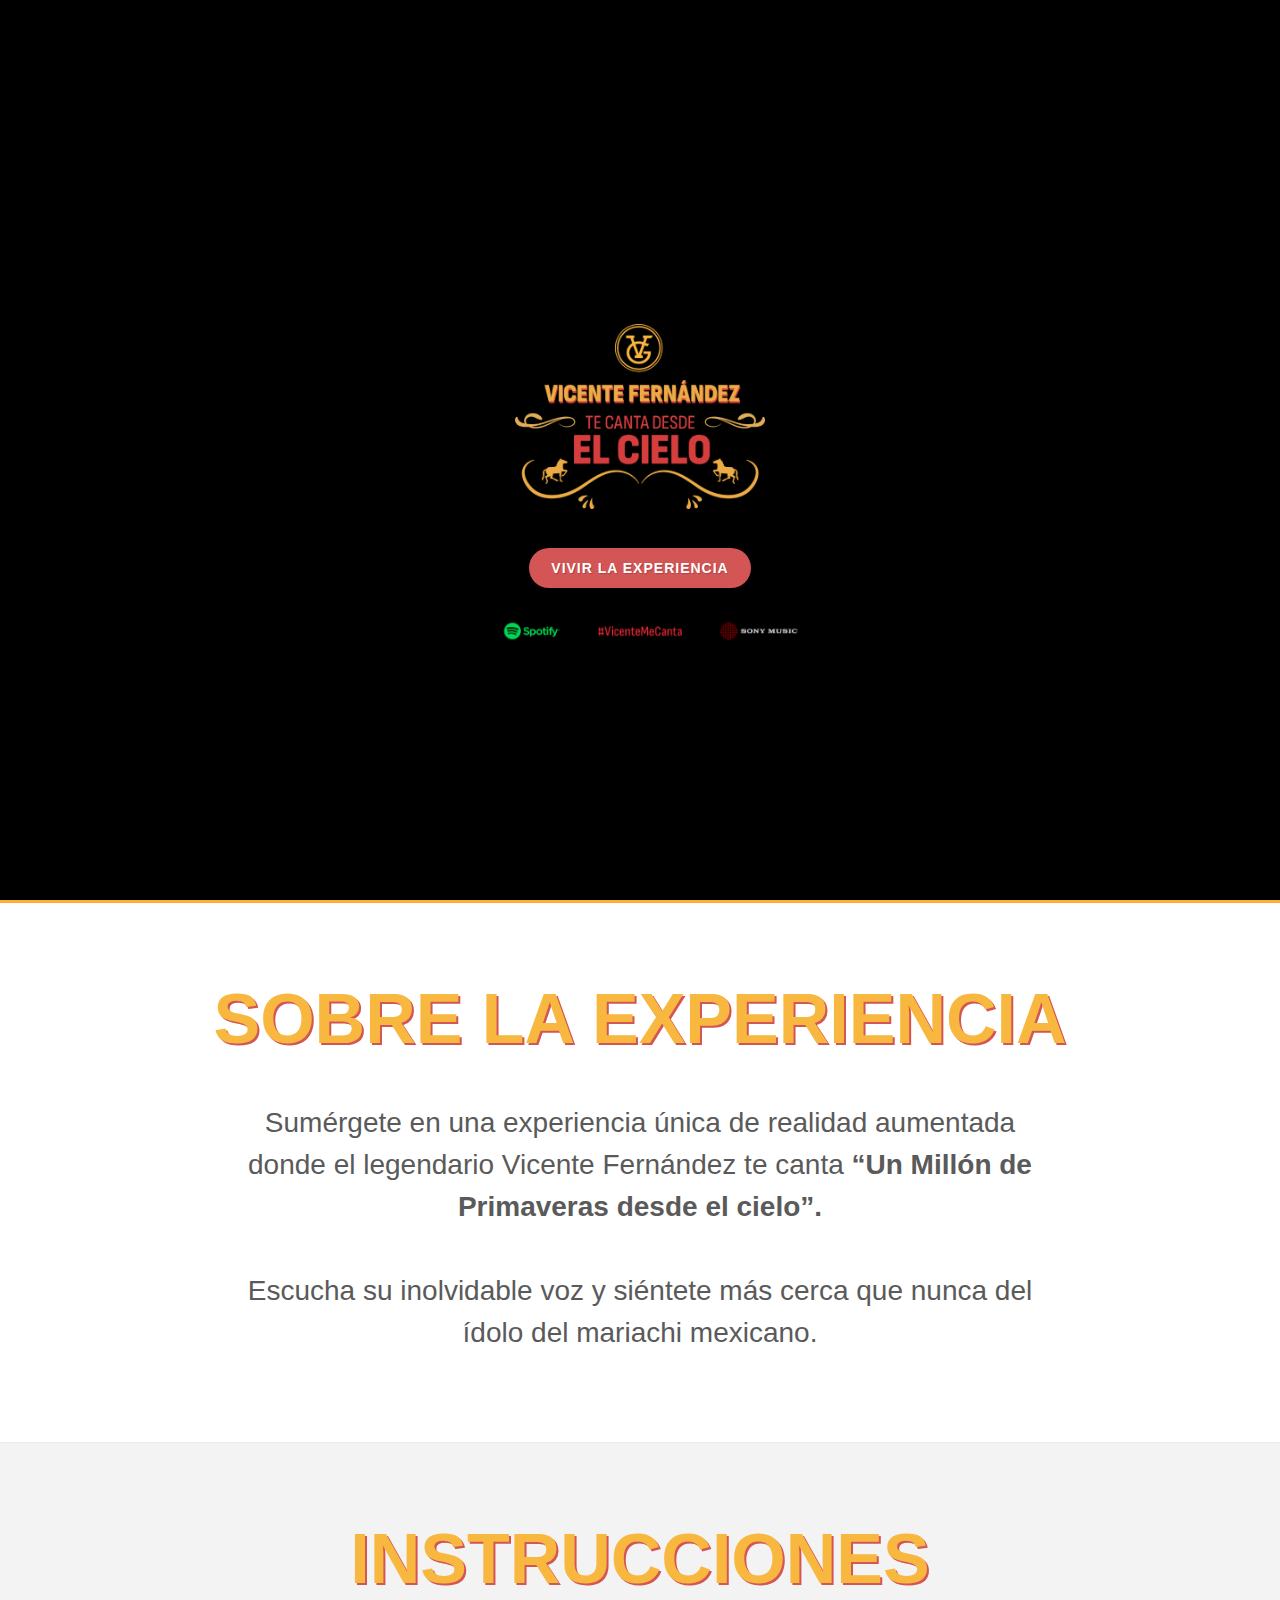
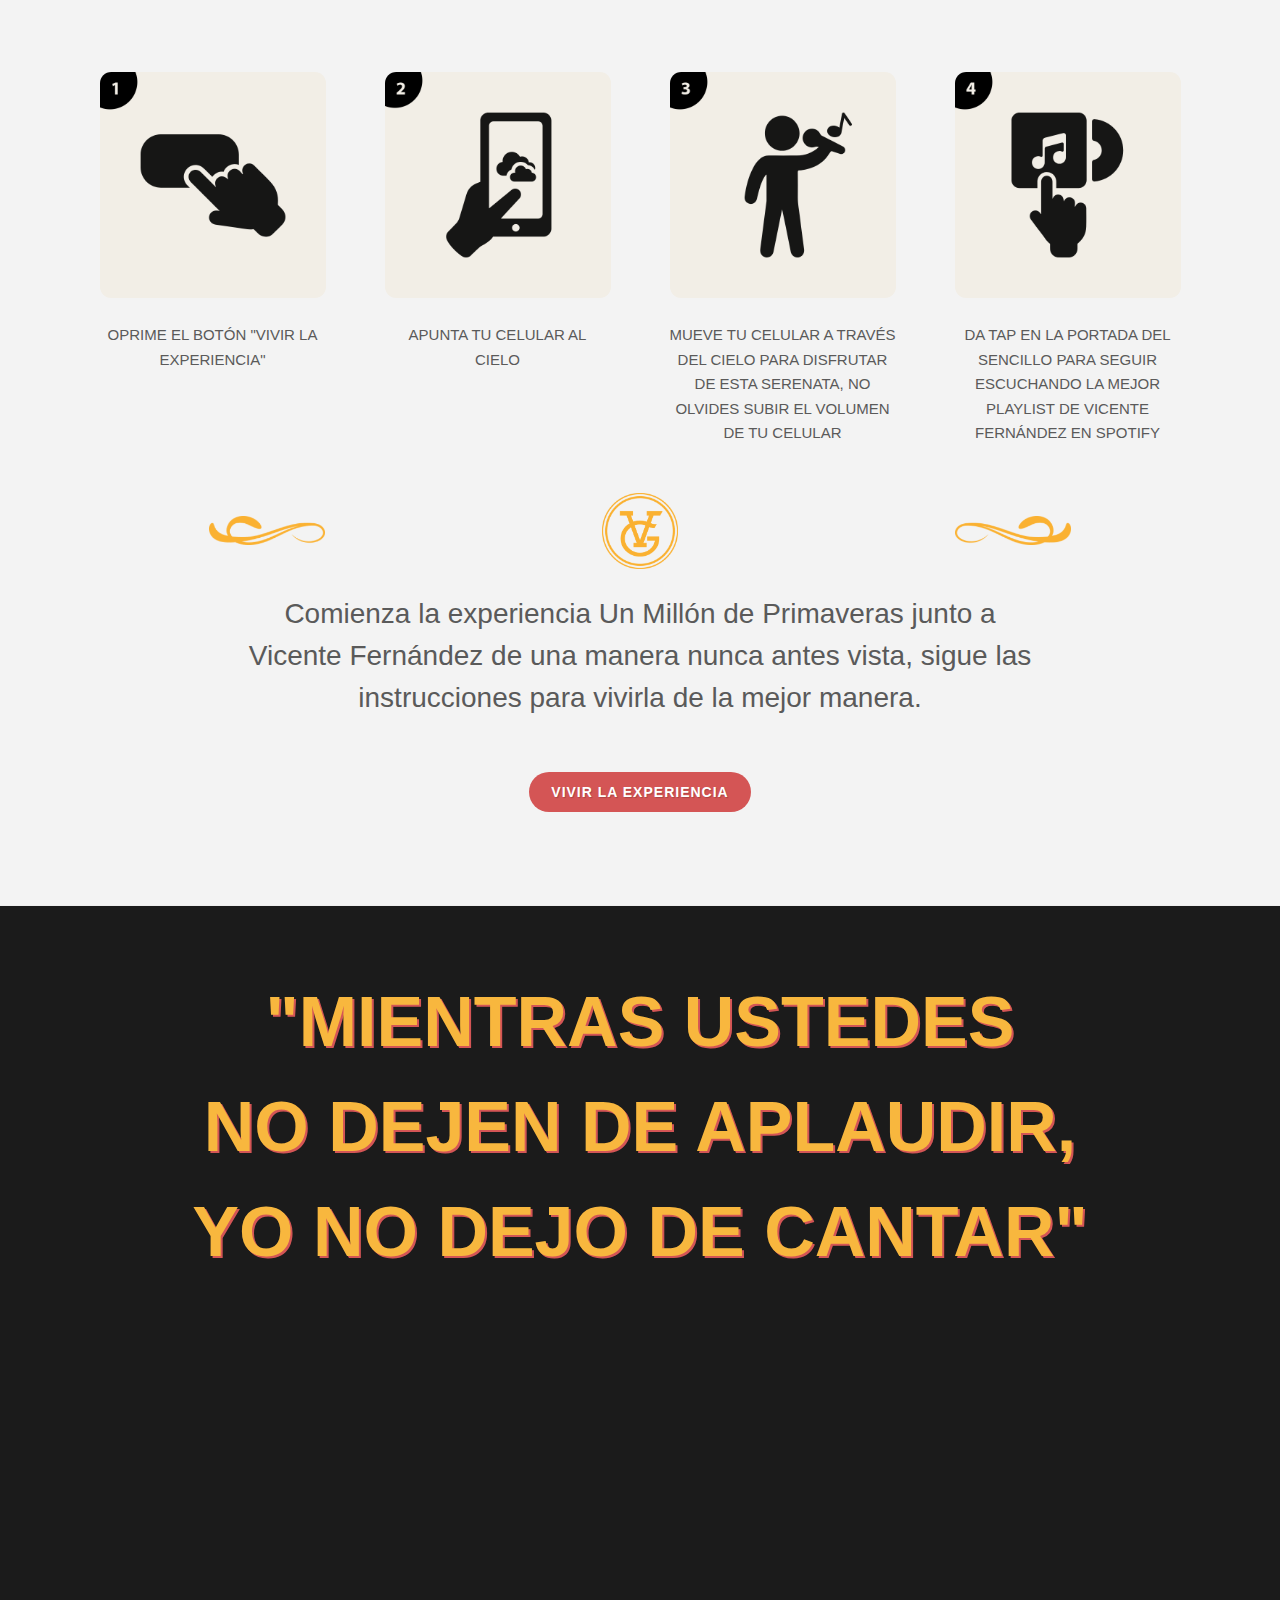
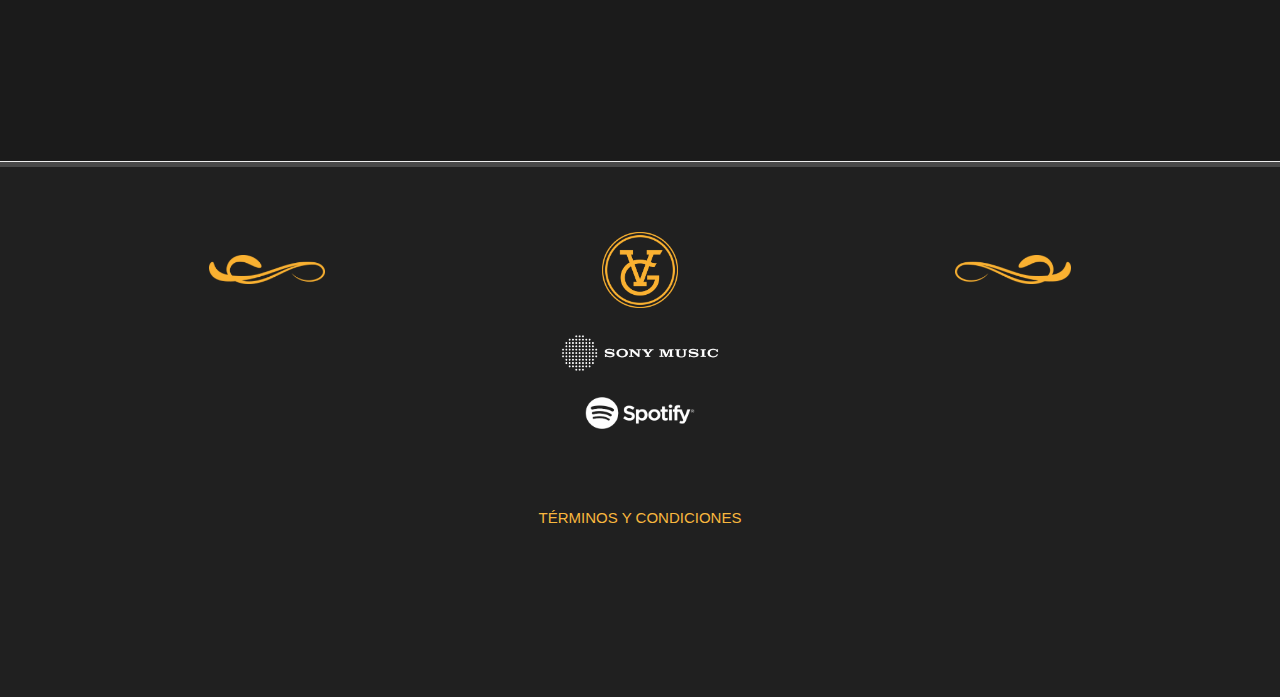
==== commit 3c6ab049: "Update" ====
--- a/index.html
+++ b/index.html
@@ -92,8 +92,9 @@
 								</h1>
 							</div>
 							-->
-							
-							<a href="#" class="button button-circle button-vfred" data-easing="easeInOutExpo" data-speed="1250" data-offset="70" style="position: relative; bottom: -310px; font-family: 'proxima-nova-extra-condensed', sans-serif;">Vivir la Experiencia</a> 
+				
+							<a id="PopUpBtn1" href="#abreEnCelular" data-lightbox="inline" class="button button-circle button-vfred" data-easing="easeInOutExpo" data-speed="1250" data-offset="70" style="position: relative; bottom: -310px; font-family: 'proxima-nova-extra-condensed', sans-serif;">Vivir la Experiencia</a> <!--Se apaga si estamos en un cel, se activa abajo en los Custom Scripts-->
+							<a id="EnterARExperienceBtn1" href="#" class="button button-circle button-vfred" data-easing="easeInOutExpo" data-speed="1250" data-offset="70" style="position: relative; bottom: -310px; font-family: 'proxima-nova-extra-condensed', sans-serif;">Vivir la Experiencia</a> <!-- Se apaga si estamos en una computadora, se activa abajo en los Custom Scripts-->
 							<br>
 							<br>
 							<img style="width: 350px; max-height: 250px; position: relative; bottom: -310px;" data-animate="animated pulse" src="images/images-chente/Logos-Intro.png" alt="Vicente Fernandez te canta desde el cielo"></a>
@@ -103,8 +104,8 @@
 
 					<div class="video-wrap" style="z-index: 1; background-color: black; object-fit:cover; height:100%; width:100%;">
 
-						<video id="titleVideoNormal" style="object-fit:cover; height:100%; width:100%;" src="videos/videos-chente/Header_Compilation_Gral_VF_Horizontal.mp4" playsinline loop muted autoplay alt="Chente promo video."></video>
-						<img id="titleVideoImage" style="object-fit: cover; height:100%; width:100%;" src="videos/videos-chente/Header_Compilation_Gral_VF_Horizontal.mp4" alt="Chente promo video.">
+						<video id="titleVideoNormal" style="object-fit:cover; height:100%; width:100%;" src="videos/videos-chente/Header_Compilation_Gral_VF_Horizontal.mp4" playsinline loop muted autoplay alt="Video promo de Vicente Fernandez cantando."></video>
+						<img id="titleVideoImage" style="object-fit: cover; height:100%; width:100%;" src="videos/videos-chente/Header_Compilation_Gral_VF_Horizontal.mp4" alt="Video promo de Vicente Fernandez cantando.">
 	
 						<div class="video-overlay" style="background-color: rgba(0, 0, 0, 0.7);"></div>
 					</div>
@@ -114,52 +115,6 @@
 		</section>
 		<!-- Page Title end -->
 
-
-
-		<!-- Page Title
-		============================================= -->
-		<!--
-		<section id="slider" class="slider-element slider-parallax rckMinVH dark include-header" style="object-fit: cover;">
-			<div class="slider-inner">
-
-				<div class="vertical-middle text-center">
-					<div class="container text-center">
-						<div style="text-align: center;">
-							
-							<a onclick="playAudio()" type="button"> <img class="logoTitle" style="width: 400px; max-height: 400px;" data-animate="animated pulse" src="images/images-chente/Ornament-Cut-Gold-Header-WhiteShadow.png" style="max-width: 1200px; filter: drop-shadow(5px 5px 5px rgb(0, 0, 0));" alt="UMG Logo"></a> 
-							
-						</div>
-						<br>
-						<br>
-						<br>
-						<div class="emphasis-title">
-							<h1>
-								<span class="text-rotater nocolor" data-separator="|" data-rotate="fadeIn" data-speed="4000">
-									<span class="t-rotate fw-bold font-body opm-large-word morphext">
-										<span class="animated fadeIn">creativo.|formalidad.|crecimiento.|proyección.|vida.</span>
-									</span>
-								</span>
-							</h1>
-						</div>
-						
-	
-						<a href="#" class="button button-mini button-border button-circle button-gold" data-easing="easeInOutExpo" data-speed="1250" data-offset="70">Entra a la Experiencia</a> 
-						
-					</div>
-				</div>
-
-				<div class="video-wrap" style="z-index: 1; background-color: black; object-fit:cover; height:100%; width:100%;">
-
-					<video id="titleVideoNormal" style="object-fit:cover; height:100%; width:100%;" src="videos/videos-chente/Header_Compilation_Gral_VF_Horizontal.mp4" playsinline loop muted autoplay alt="Chente promo video."></video>
-					<img id="titleVideoImage" style="object-fit: cover; height:100%; width:100%;" src="videos/videos-chente/Header_Compilation_Gral_VF_Horizontal.mp4" alt="Chente promo video.">
-
-					<div class="video-overlay" style="background-color: rgba(0, 0, 0, 0.7);"></div>
-				</div>
-			</div>
-
-		</section>
-		-->
-		<!-- Page Title end -->
 
 
 		<!-- Experiencia AR
@@ -225,7 +180,8 @@
 							</span>	
 							<br>
 							<br>
-							<a href="#" class="button button-circle button-vfred" style="margin: auto; font-family: 'proxima-nova-extra-condensed', sans-serif;">Vivir la Experiencia</a> 
+							<a id="PopUpBtn2" href="#abreEnCelular" data-lightbox="inline" class="button button-circle button-vfred" data-easing="easeInOutExpo" data-speed="1250" data-offset="70" style="position: relative; font-family: 'proxima-nova-extra-condensed', sans-serif;">Vivir la Experiencia</a> <!--Se apaga si estamos en un cel, se activa abajo en los Custom Scripts-->
+							<a id="EnterARExperienceBtn2" href="#" class="button button-circle button-vfred" data-easing="easeInOutExpo" data-speed="1250" data-offset="70" style="position: relative; font-family: 'proxima-nova-extra-condensed', sans-serif;">Vivir la Experiencia</a> <!-- Se apaga si estamos en una computadora, se activa abajo en los Custom Scripts-->
 						</div>
 
 					</div><!-- INSTRUCCIONES end -->
@@ -280,68 +236,31 @@
 			<!--<div style="background-image: url('images/images-chente/test-sky-image.png');background-position: 100% 50%;"></div>-->
 					<div class="container" >
 						<!--<h2 class="rckFontSizeTitle" style="text-align: left; color: rgb(250, 177, 49); font-weight: bold; font-family:'Lucida Sans', 'Lucida Sans Regular', 'Lucida Grande', 'Lucida Sans Unicode', Geneva, Verdana, sans-serif">MIENTRAS QUE USTEDES<br>NO DEJEN DE APLAUDIR,<br>YO NO DEJO DE CANTAR.</h2>	-->
-						<h2 class="rckFontSizeTitle" style="text-align: center; color: rgb(248, 183, 62); font-weight: bold; font-family: 'proxima-nova-extra-condensed', sans-serif; filter: drop-shadow(2px 2px 0px rgb(212, 85, 85));">"MIENTRAS QUE USTEDES<br>NO DEJEN DE APLAUDIR,<br>YO NO DEJO DE CANTAR."</h2>
+						<h2 class="rckFontSizeTitle" style="text-align: center; color: #f8b73e; font-weight: bold; font-family: 'proxima-nova-extra-condensed', sans-serif; filter: drop-shadow(2px 2px 0px rgb(212, 85, 85));">"MIENTRAS USTEDES<br>NO DEJEN DE APLAUDIR,<br>YO NO DEJO DE CANTAR"</h2>
 
 						<iframe style="border-radius:12px" src="https://open.spotify.com/embed/playlist/37i9dQZF1DZ06evO2PVLJS?utm_source=generator&theme=0" width="100%" height="352" frameBorder="0" allowfullscreen="" allow="autoplay; clipboard-write; encrypted-media; fullscreen; picture-in-picture" loading="lazy"></iframe>
 					</div>
-					
-					<br>
-					
+					<br>			
 		</section>
+		<!-- Experiencia AR end -->
 
 		
-	
-		<!-- Experiencia AR end -->
-
-
-		<!-- Nosotros
+
+		<!-- Modal Abre la Experiencia en el Celular 
 		============================================= -->
-		<!--
-		<section id="content" style="background-color: #00264B;">
-			<div class="content-wrap">
-				<div class="container">
-
-					<div id="nosotros"></div>
-					<div class="divider divider-sm divider-center" style="color: rgb(0, 0, 0);"> <img src="images/images-viten/Viten-Logo-Icon-2.png" style="object-fit:cover; height: 80px; width:80px; border-radius: 5%;" alt="Divider"></div>				
-					
-					<br>
-
-					<div class="row">
-						<div class="col-md-6" style="border: 3px solid #ffffff00; padding-bottom: 50px;">
-							<img src="images/images-viten/Viten_frases_rgb-04.png" alt="Viten frase El Valor de Desarrollar.">
-						</div>
-	
-						<div class="col-md-6" style="border: 3px solid #ffffff00;">
-							<p class="text-white" style="text-align: justify; font-family: 'Poppins', sans-serif;">
-								Desarrollamos proyectos inmobiliarios que agregan valor a la vida de las personas. Nos especializamos en visualizar el verdadero valor de desarrollar los espacios de un hogar, buscando un equilibrio entre comodidad, lujo y sustentabilidad: siempre utilizando materiales de primera calidad; por eso invertir con nosotros es agregar valor de vida para el día de hoy y valor de inversión para el día de mañana.
-							</p>
-						</div>
-					</div>
-
-					<br>
-					<br>
-					
-				</div>
-			</div>
-		</section>
-		-->
-		<!-- Nosotros end -->
-
-
-		<!-- Modal Coming-Soon 
-		============================================= -->
-		<div class="modal1 mfp-hide" id="comingSoon">
-			<div class="block mx-auto" style="background-color: #00264B; background-repeat: no-repeat; background-size: cover; max-width: 400px;">
+		<div class="modal1 mfp-hide" id="abreEnCelular">
+			<div class="block mx-auto" style="border-radius:12px; background-color: #535353; background-repeat: no-repeat; background-size: cover; max-width: 400px;">
 				<div class="feature-box fbox-center fbox-effect fbox-lg border-bottom-0 mb-0" style="padding: 35px;">
 					<div class="fbox-content">
-						<h3 style="color: white; font-size: x-large;">Próximamente.<span class="subtitle" style="color: white; font-size: medium;">Más Información</span></h3>
-					</div>
-				</div>
-				<div class="section center m-0" style="padding: 10px; background-color:azure">
-					<a class="button button-border button-rounded button-fill button-black button-small" onClick="$.magnificPopup.close();"><span>Ok</span></a>
-				</div>
-			</div>
-		</div><!-- Modal end -->
+						<h3 style="color: #f8b73e; font-size: x-large; font-family: 'proxima-nova-extra-condensed', sans-serif;">Vive la Experiencia<span class="subtitle" style="color: #f8b73e; font-size: large; font-family: 'proxima-nova-extra-condensed', sans-serif;">Entra desde un celular para disfrutar de esta experiencia única de realidad aumentada.</span></h3>
+					</div>
+				</div>
+				<div class="section center m-0" style="padding: 10px; background-color:#393939">
+					<a class="button button-circle button-vfred" style="position: relative; font-family: 'proxima-nova-extra-condensed', sans-serif;" onClick="$.magnificPopup.close();"><span> cerrar </span></a>
+				</div>
+			</div>
+		</div>
+		<!-- Modal end -->
 		
 		<!-- Footer
 		============================================= -->
@@ -425,7 +344,16 @@
 
 	<!-- Custom Scripts
 	============================================= -->
-	<!-- Detect iOS -->
+	<!-- ------ Load Custom Scripts on Window Load ------ -->
+	<script>
+		window.onload = (event) => 
+		{
+			enterARExperience();
+		};
+
+	</script>
+
+	<!-- ------ Detect iOS ------ -->
 	<script>
 		var titleVideoNormal = document.getElementById("titleVideoNormal");
 		var titleVideoImage = document.getElementById("titleVideoImage");
@@ -465,16 +393,12 @@
 
 	</script>
 
-	<!-- Play Audio -->
+	<!-- ------ Play Audio ------ -->
 	<audio id="myAudio">
 		<source src="audio/VF_MuchisimasGracias.m4a" >
 		Your browser does not support the audio element.
 	</audio>
-	<!-- Para hacer pruebas
-	<p>Click the buttons to play or pause the audio.</p>  
-	<button onclick="playAudio()" type="button">Play Audio</button>
-	<button onclick="pauseAudio()" type="button">Pause Audio</button> 
-	-->
+
 	<script>
 	  var x = document.getElementById("myAudio"); 
 	  
@@ -488,6 +412,31 @@
 	</script>
 
 
+	<!-- ------ Detecta Celulares ------ -->
+	<script>
+		var PopUp1 = document.getElementById("PopUpBtn1");
+		var ARExperienceBTN1 = document.getElementById("EnterARExperienceBtn1");
+
+		var PopUp2 = document.getElementById("PopUpBtn2");
+		var ARExperienceBTN2 = document.getElementById("EnterARExperienceBtn2");
+
+		function enterARExperience()	// Se llama con window.onload en el script Load Custom Scripts on Window Load con enterARExperience() 
+		{
+			var Mobile = !!navigator.platform && /Android|webOS|iPhone|iPad|iPod|BlackBerry|IEMobile|Opera Mini/.test(navigator.platform);
+
+			if(Mobile==true) 
+			{
+				PopUp1.style.display = "none"; //Escondemos el boton 1 que abre el popup
+				PopUp2.style.display = "none"; //Escondemos el boton 2 que abre el popup
+			}
+			else
+			{
+				ARExperienceBTN1.style.display = "none"; //Escondemos el boton 1 que te lleva a la experiencia AR
+				ARExperienceBTN2.style.display = "none"; //Escondemos el boton 2 que te lleva a la experiencia AR
+			}
+		}
+	</script>
+	
 
 </body>
 </html>
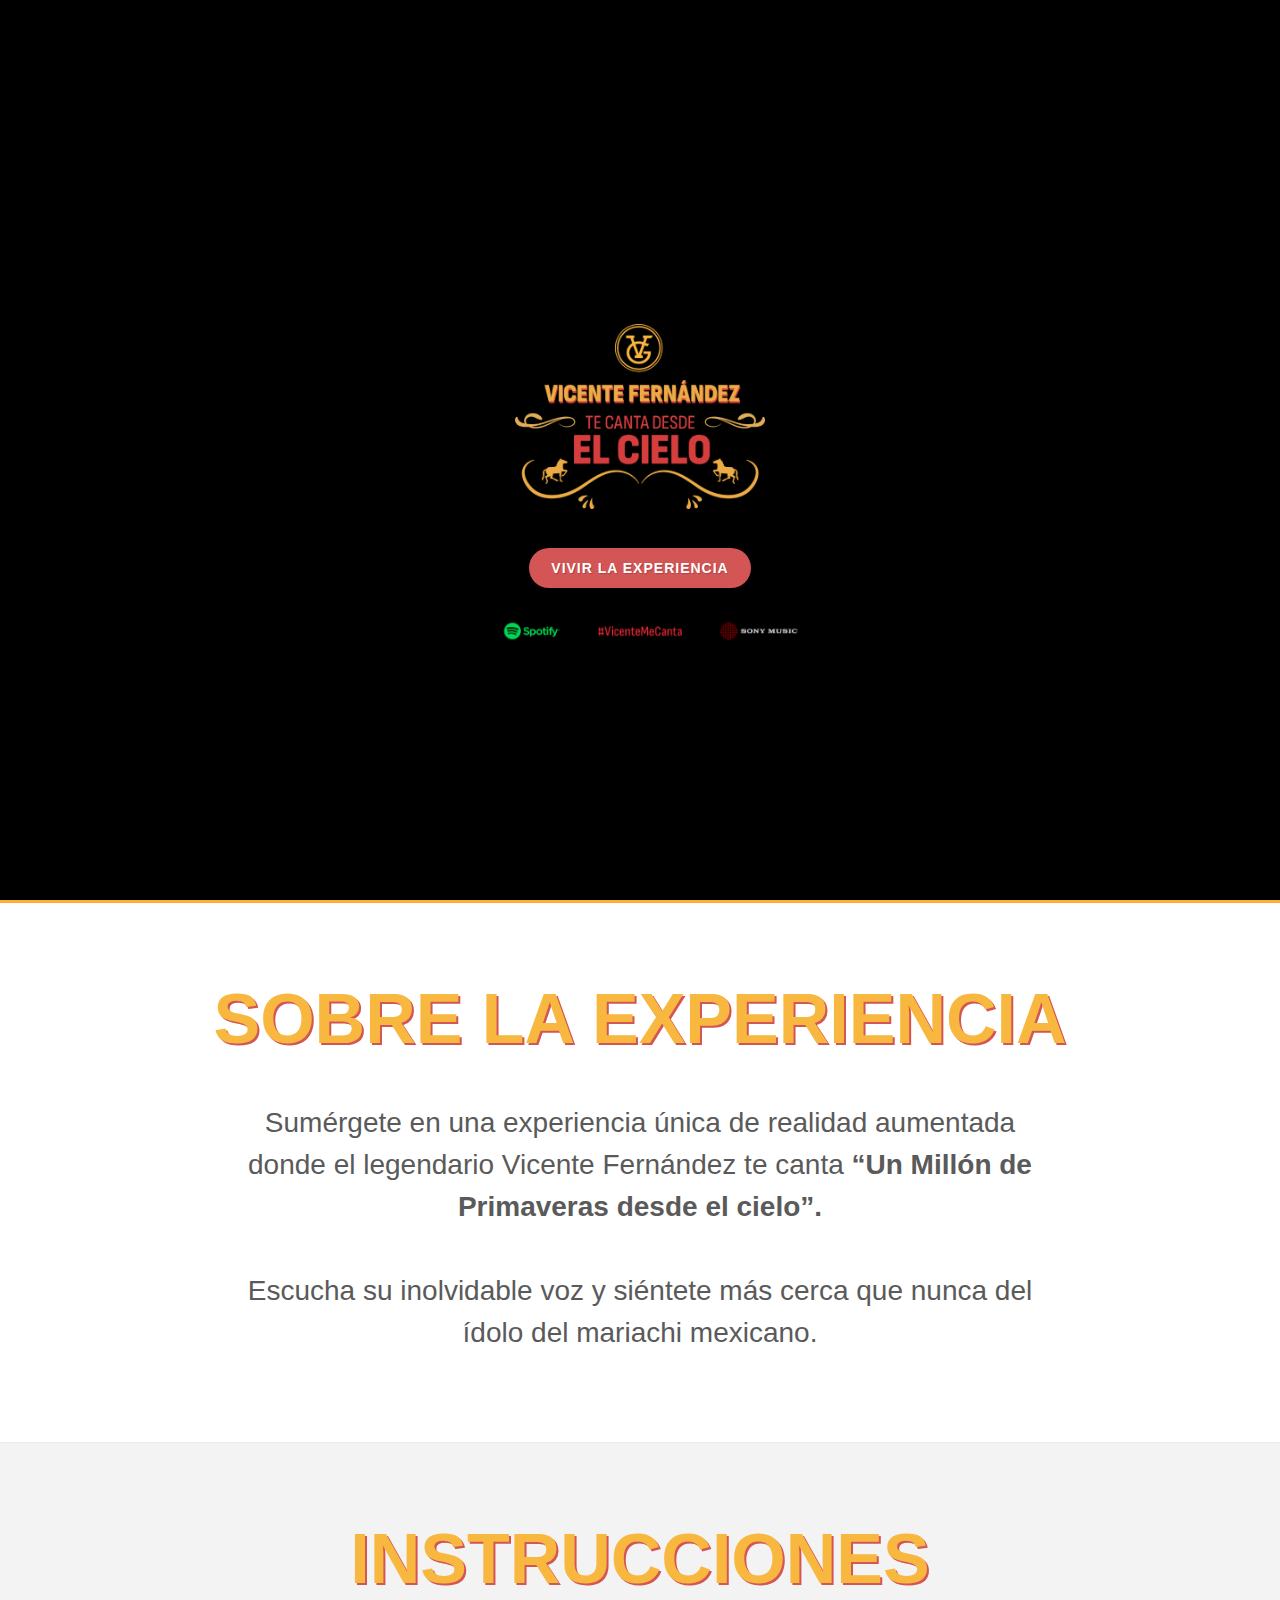
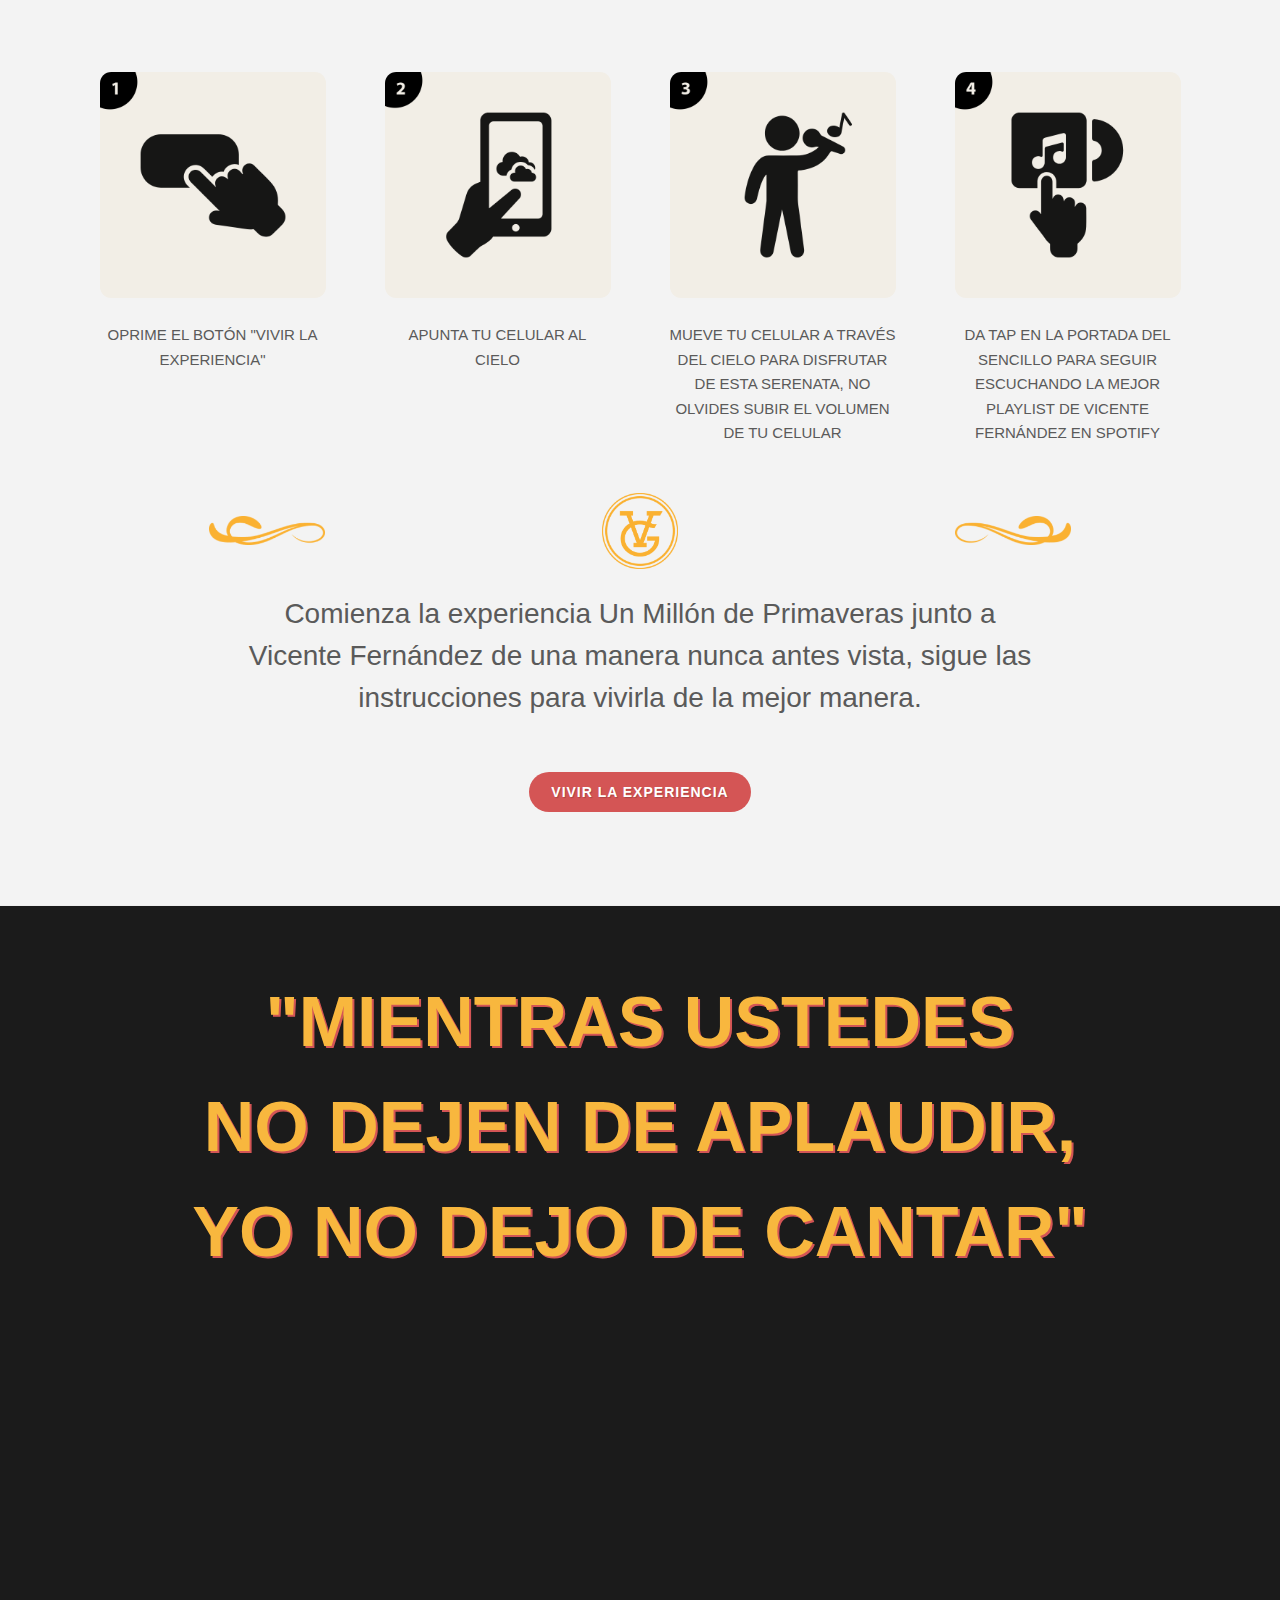
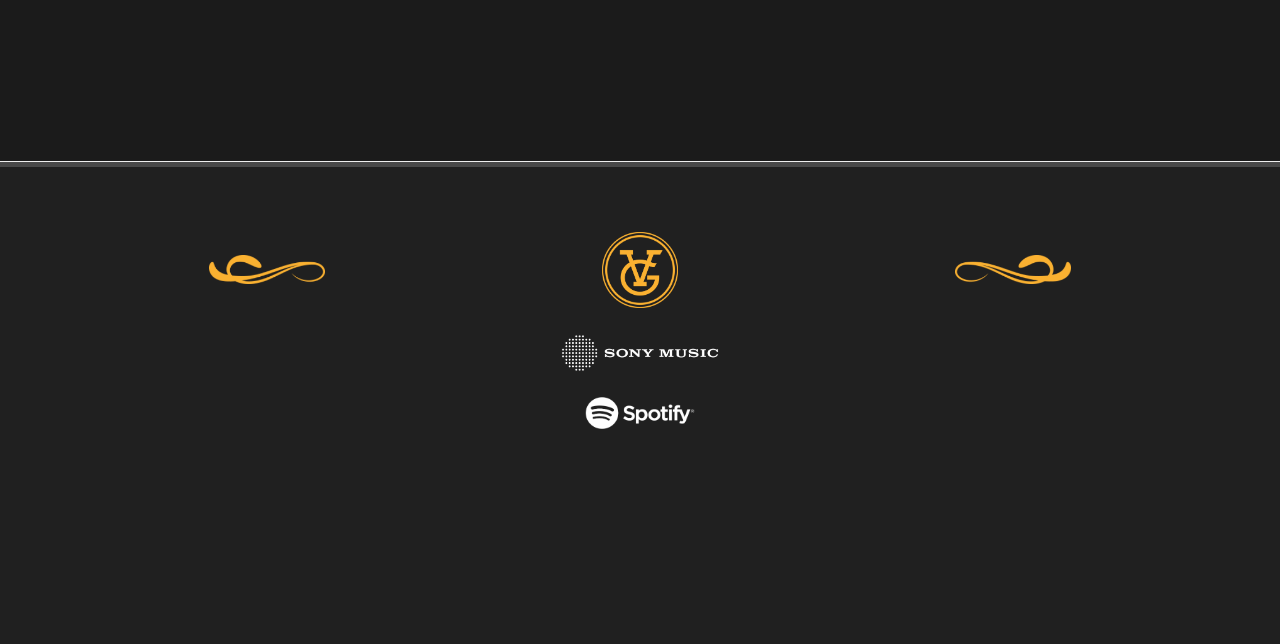
==== commit f9baa8ba: "Update index.html" ====
--- a/index.html
+++ b/index.html
@@ -6,7 +6,7 @@
     <meta http-equiv="content-type" content="text/html; charset=utf-8" />
     <meta name="viewport" content="width=device-width, initial-scale=1" />
     <meta name="author" content="Rich G - RCK Games" />
-    <meta name="description" content="Redescubre con realidad aumentada la mejor playlist de Vicente Fernádez en Spotify">
+    <meta name="description" content="Redescubre con realidad aumentada la mejor playlist de Vicente Fernández en Spotify">
 
     <link rel="icon" href="VF-Icon.png">
 
@@ -14,11 +14,11 @@
     <meta name="twitter:card" content="summary" />
     <!-- <meta name="twitter:site" content="@UMGbar" /> -->
     <meta name="twitter:title" content="🌹Vicente Fernández - Un Millón de Primaveras🌹" />
-    <meta name="twitter:description" content="Redescubre con realidad aumentada la mejor playlist de Vicente Fernádez en Spotify" />
+    <meta name="twitter:description" content="Redescubre con realidad aumentada la mejor playlist de Vicente Fernández en Spotify" />
     <meta name="twitter:image" content="https://vicenteaniversario.com/images/images-chente/Chente-Image-Socials.jpg" />
 
     <meta property="og:title" content="🌹Vicente Fernández - Un Millón de Primaveras🌹" />
-    <meta property="og:description" content="Redescubre con realidad aumentada la mejor playlist de Vicente Fernádez en Spotify" />
+    <meta property="og:description" content="Redescubre con realidad aumentada la mejor playlist de Vicente Fernández en Spotify" />
     <meta property="og:type" content="website" />  
     <meta property="og:url" content="https://vicenteaniversario.com" />
     <meta property="og:image" content="https://vicenteaniversario.com/images/images-chente/Chente-Image-Socials.jpg" />
@@ -94,7 +94,7 @@
 							-->
 				
 							<a id="PopUpBtn1" href="#abreEnCelular" data-lightbox="inline" class="button button-circle button-vfred" data-easing="easeInOutExpo" data-speed="1250" data-offset="70" style="position: relative; bottom: -310px; font-family: 'proxima-nova-extra-condensed', sans-serif;">Vivir la Experiencia</a> <!--Se apaga si estamos en un cel, se activa abajo en los Custom Scripts-->
-							<a id="EnterARExperienceBtn1" href="#" class="button button-circle button-vfred" data-easing="easeInOutExpo" data-speed="1250" data-offset="70" style="position: relative; bottom: -310px; font-family: 'proxima-nova-extra-condensed', sans-serif;">Vivir la Experiencia</a> <!-- Se apaga si estamos en una computadora, se activa abajo en los Custom Scripts-->
+							<a id="EnterARExperienceBtn1" href="https://8th.io/baar4" class="button button-circle button-vfred" data-easing="easeInOutExpo" data-speed="1250" data-offset="70" style="position: relative; bottom: -310px; font-family: 'proxima-nova-extra-condensed', sans-serif;">Vivir la Experiencia</a> <!-- Se apaga si estamos en una computadora, se activa abajo en los Custom Scripts-->
 							<br>
 							<br>
 							<img style="width: 350px; max-height: 250px; position: relative; bottom: -310px;" data-animate="animated pulse" src="images/images-chente/Logos-Intro.png" alt="Vicente Fernandez te canta desde el cielo"></a>
@@ -181,7 +181,7 @@
 							<br>
 							<br>
 							<a id="PopUpBtn2" href="#abreEnCelular" data-lightbox="inline" class="button button-circle button-vfred" data-easing="easeInOutExpo" data-speed="1250" data-offset="70" style="position: relative; font-family: 'proxima-nova-extra-condensed', sans-serif;">Vivir la Experiencia</a> <!--Se apaga si estamos en un cel, se activa abajo en los Custom Scripts-->
-							<a id="EnterARExperienceBtn2" href="#" class="button button-circle button-vfred" data-easing="easeInOutExpo" data-speed="1250" data-offset="70" style="position: relative; font-family: 'proxima-nova-extra-condensed', sans-serif;">Vivir la Experiencia</a> <!-- Se apaga si estamos en una computadora, se activa abajo en los Custom Scripts-->
+							<a id="EnterARExperienceBtn2" href="https://8th.io/baar4" class="button button-circle button-vfred" data-easing="easeInOutExpo" data-speed="1250" data-offset="70" style="position: relative; font-family: 'proxima-nova-extra-condensed', sans-serif;">Vivir la Experiencia</a> <!-- Se apaga si estamos en una computadora, se activa abajo en los Custom Scripts-->
 						</div>
 
 					</div><!-- INSTRUCCIONES end -->
@@ -252,10 +252,10 @@
 			<div class="block mx-auto" style="border-radius:12px; background-color: #535353; background-repeat: no-repeat; background-size: cover; max-width: 400px;">
 				<div class="feature-box fbox-center fbox-effect fbox-lg border-bottom-0 mb-0" style="padding: 35px;">
 					<div class="fbox-content">
-						<h3 style="color: #f8b73e; font-size: x-large; font-family: 'proxima-nova-extra-condensed', sans-serif;">Vive la Experiencia<span class="subtitle" style="color: #f8b73e; font-size: large; font-family: 'proxima-nova-extra-condensed', sans-serif;">Entra desde un celular para disfrutar de esta experiencia única de realidad aumentada.</span></h3>
-					</div>
-				</div>
-				<div class="section center m-0" style="padding: 10px; background-color:#393939">
+						<h3 style="color: #f8b73e; font-size: x-large; font-family: 'proxima-nova-extra-condensed', sans-serif;">Vive la Experiencia<span class="subtitle" style="color: #ffffff; font-size: large; font-family: 'proxima-nova-extra-condensed', sans-serif;">Entra desde un celular para disfrutar de esta experiencia única de realidad aumentada.</span></h3>
+					</div>
+				</div>
+				<div class="section center m-0" style="padding: 10px; background-color:#131313">
 					<a class="button button-circle button-vfred" style="position: relative; font-family: 'proxima-nova-extra-condensed', sans-serif;" onClick="$.magnificPopup.close();"><span> cerrar </span></a>
 				</div>
 			</div>
@@ -291,11 +291,14 @@
 						<br>
 						<img src="images/images-chente/Spotify_Logo_RGB_White.png" alt="VF Logo" class="mb-4" style="max-width: 110px;">						
 						<br>
+						
+						<!--
 						<br>
 						<br>
 						<a href="#" target="_blank">
 							<span style="font-size: 13px; color: rgb(248, 183, 62); font-family: 'proxima-nova-extra-condensed', sans-serif; font-size: 15px;">TÉRMINOS Y CONDICIONES</span>
 						</a>
+						-->
 						
 						<!--
 						<p>
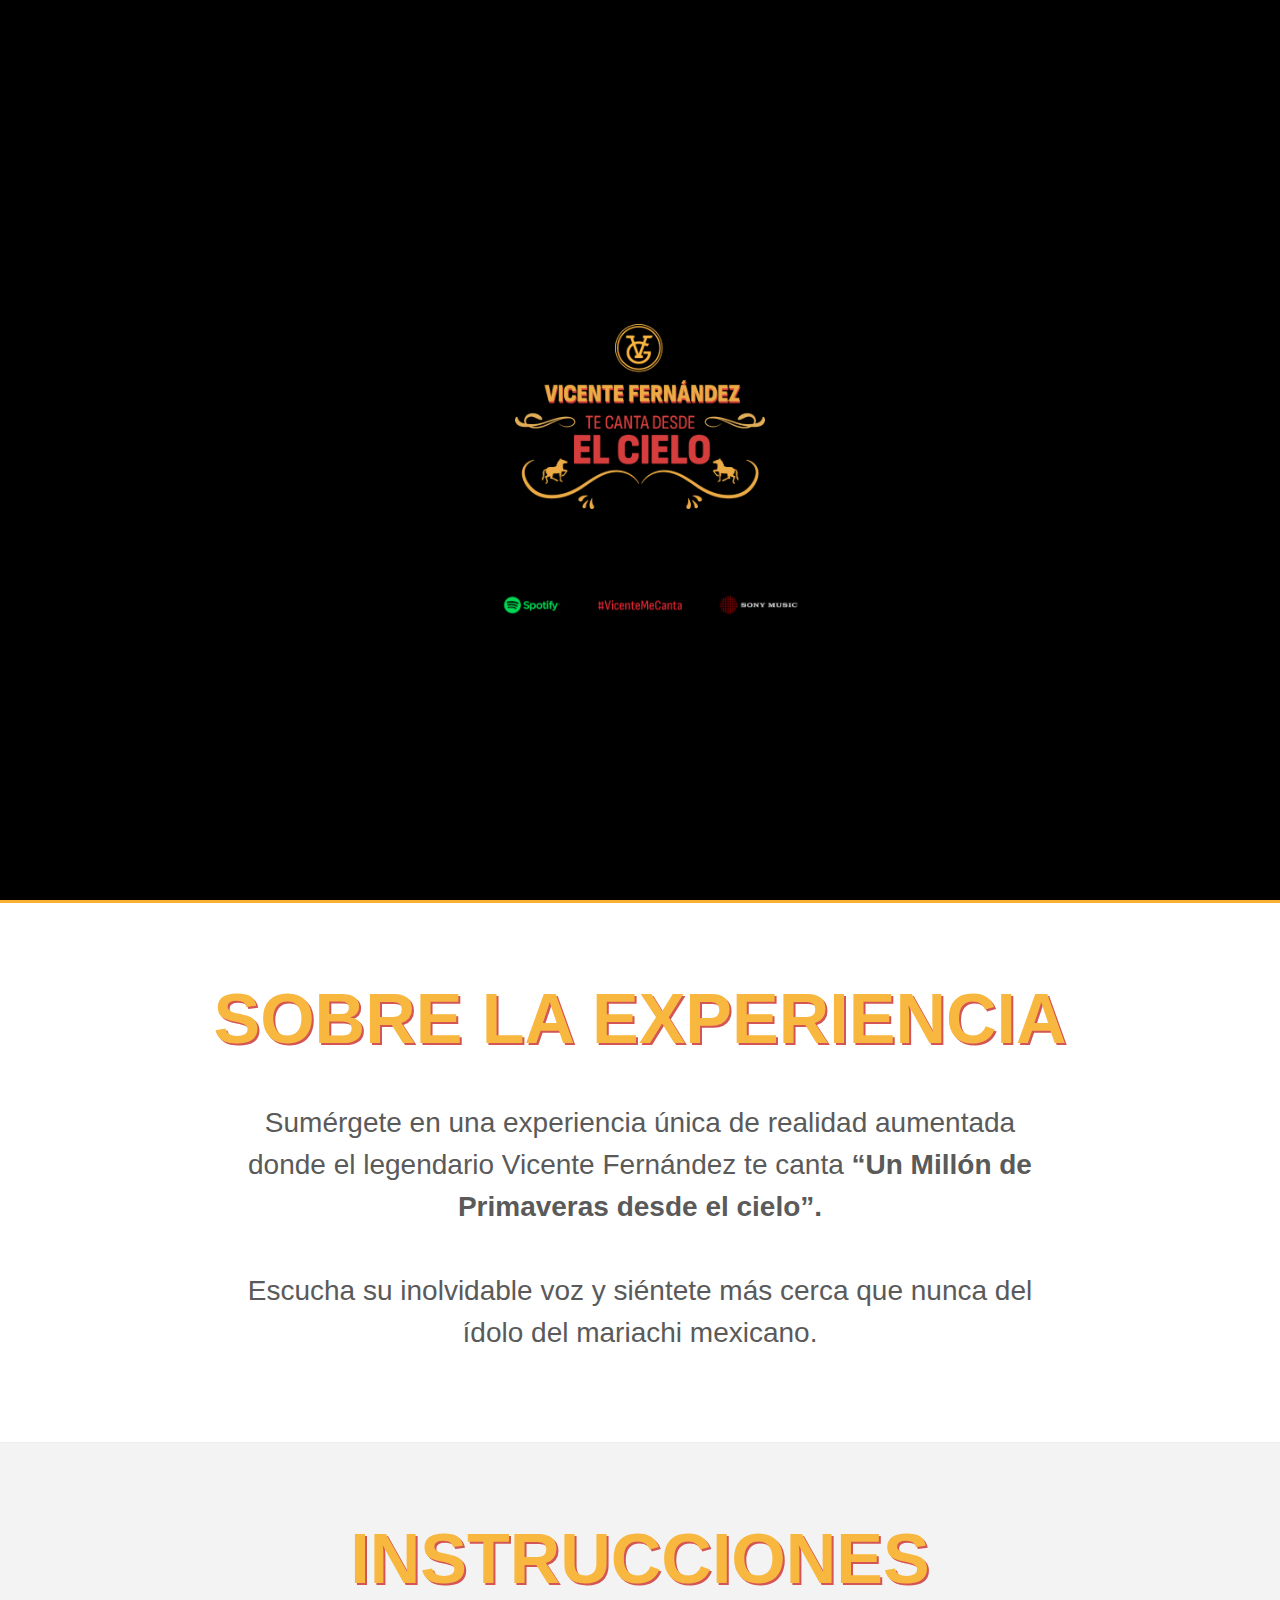
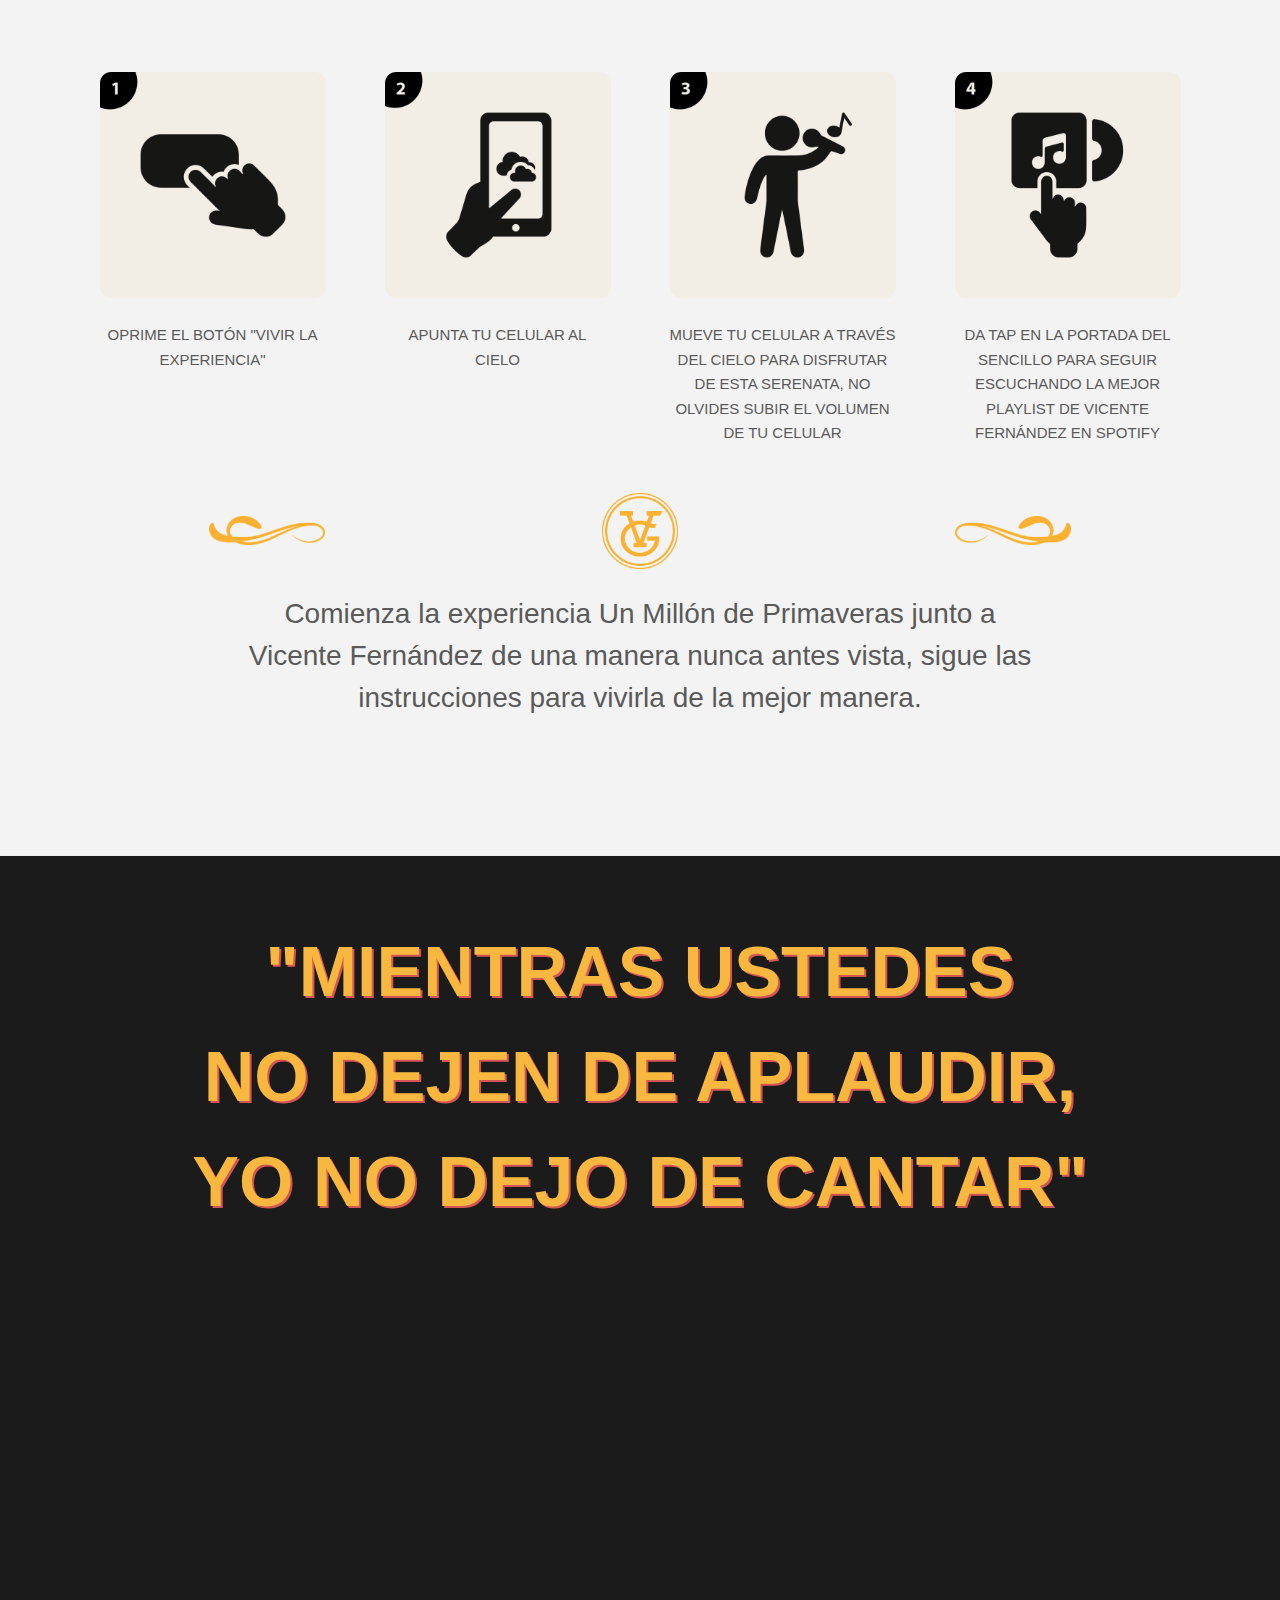
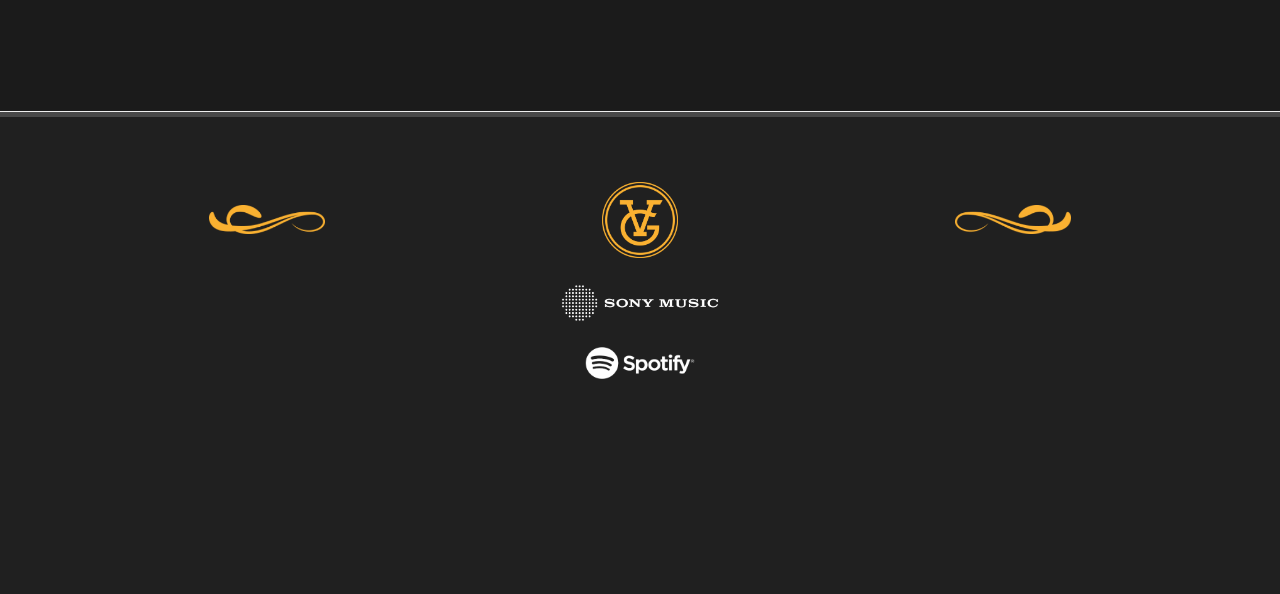
==== commit 90b7d55c: "Update index.html" ====
--- a/index.html
+++ b/index.html
@@ -93,7 +93,7 @@
 							</div>
 							-->
 				
-							<a id="PopUpBtn1" href="#abreEnCelular" data-lightbox="inline" class="button button-circle button-vfred" data-easing="easeInOutExpo" data-speed="1250" data-offset="70" style="position: relative; bottom: -310px; font-family: 'proxima-nova-extra-condensed', sans-serif;">Vivir la Experiencia</a> <!--Se apaga si estamos en un cel, se activa abajo en los Custom Scripts-->
+							<!--<a id="PopUpBtn1" href="#abreEnCelular" data-lightbox="inline" class="button button-circle button-vfred" data-easing="easeInOutExpo" data-speed="1250" data-offset="70" style="position: relative; bottom: -310px; font-family: 'proxima-nova-extra-condensed', sans-serif;">Vivir la Experiencia</a> --> <!--Se apaga si estamos en un cel, se activa abajo en los Custom Scripts-->
 							<a id="EnterARExperienceBtn1" href="https://8th.io/baar4" class="button button-circle button-vfred" data-easing="easeInOutExpo" data-speed="1250" data-offset="70" style="position: relative; bottom: -310px; font-family: 'proxima-nova-extra-condensed', sans-serif;">Vivir la Experiencia</a> <!-- Se apaga si estamos en una computadora, se activa abajo en los Custom Scripts-->
 							<br>
 							<br>
@@ -180,7 +180,7 @@
 							</span>	
 							<br>
 							<br>
-							<a id="PopUpBtn2" href="#abreEnCelular" data-lightbox="inline" class="button button-circle button-vfred" data-easing="easeInOutExpo" data-speed="1250" data-offset="70" style="position: relative; font-family: 'proxima-nova-extra-condensed', sans-serif;">Vivir la Experiencia</a> <!--Se apaga si estamos en un cel, se activa abajo en los Custom Scripts-->
+							<!-- <a id="PopUpBtn2" href="#abreEnCelular" data-lightbox="inline" class="button button-circle button-vfred" data-easing="easeInOutExpo" data-speed="1250" data-offset="70" style="position: relative; font-family: 'proxima-nova-extra-condensed', sans-serif;">Vivir la Experiencia</a> --> <!--Se apaga si estamos en un cel, se activa abajo en los Custom Scripts-->
 							<a id="EnterARExperienceBtn2" href="https://8th.io/baar4" class="button button-circle button-vfred" data-easing="easeInOutExpo" data-speed="1250" data-offset="70" style="position: relative; font-family: 'proxima-nova-extra-condensed', sans-serif;">Vivir la Experiencia</a> <!-- Se apaga si estamos en una computadora, se activa abajo en los Custom Scripts-->
 						</div>
 
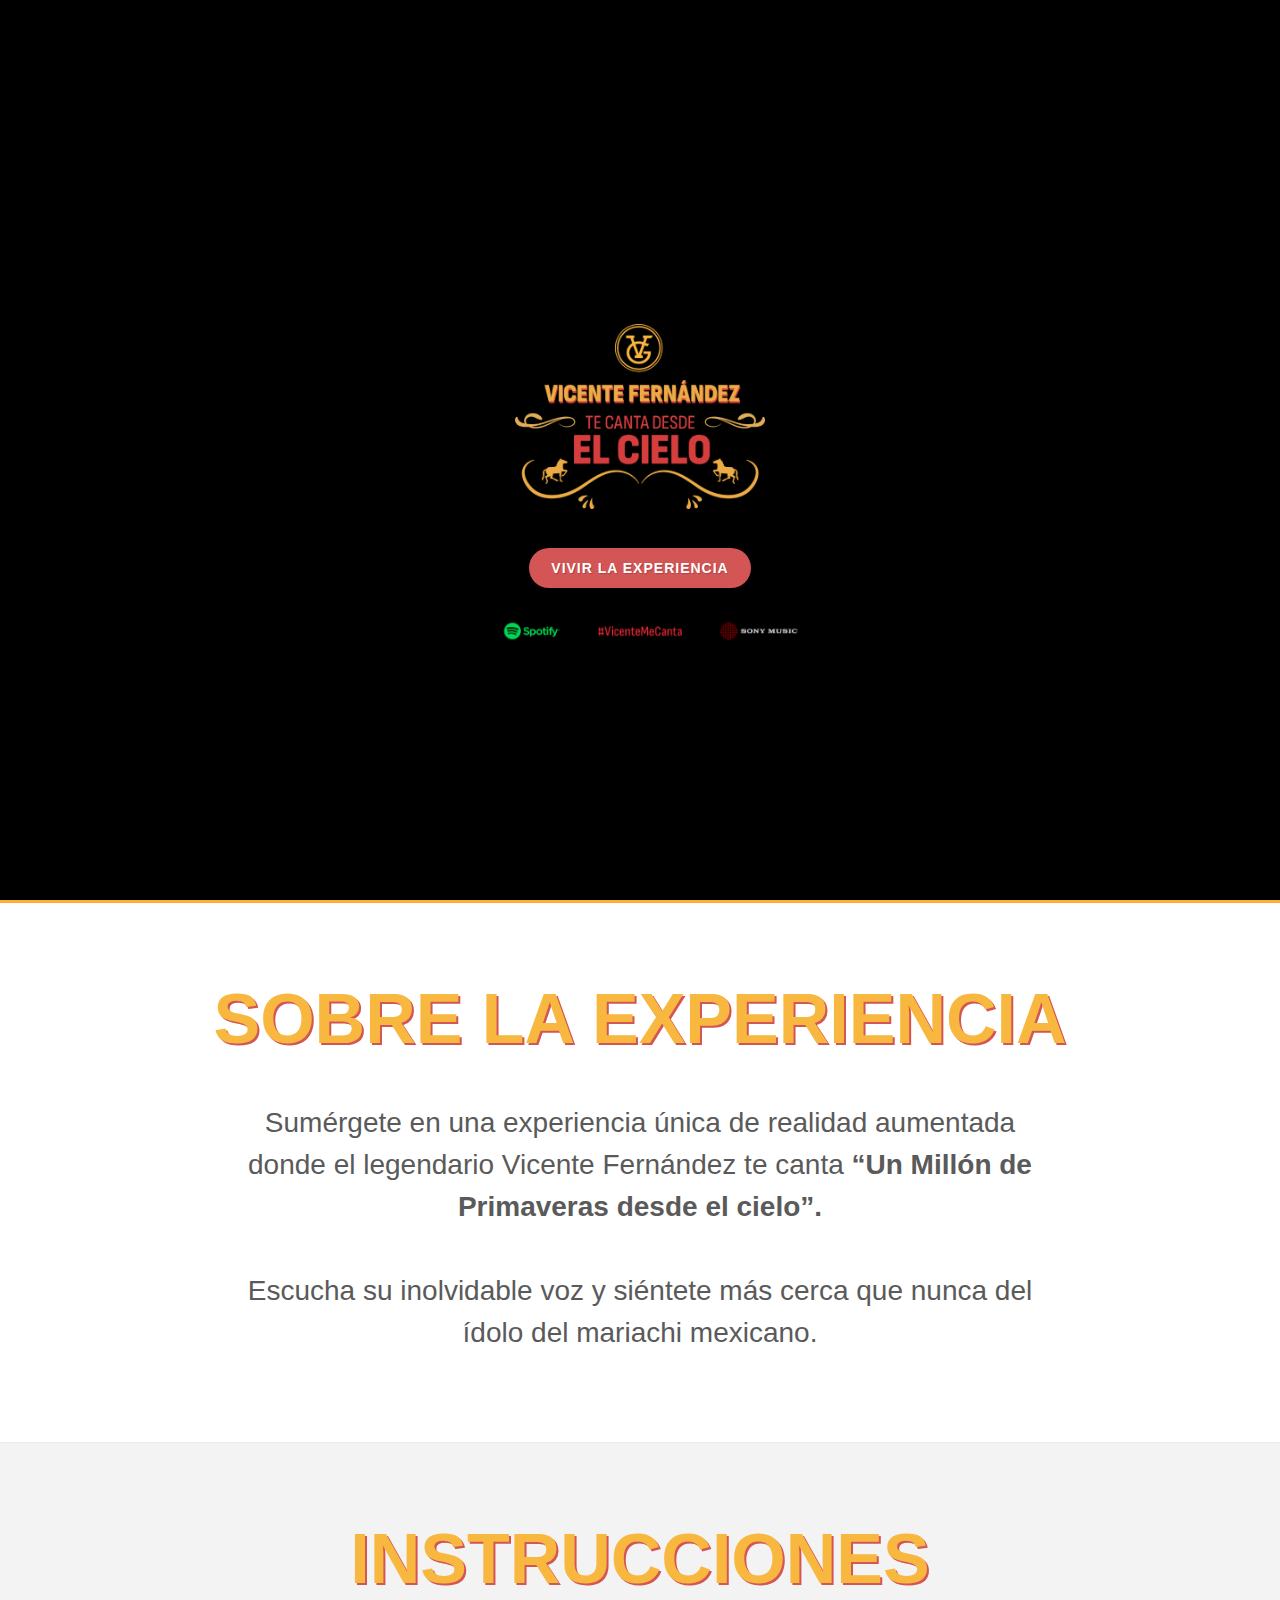
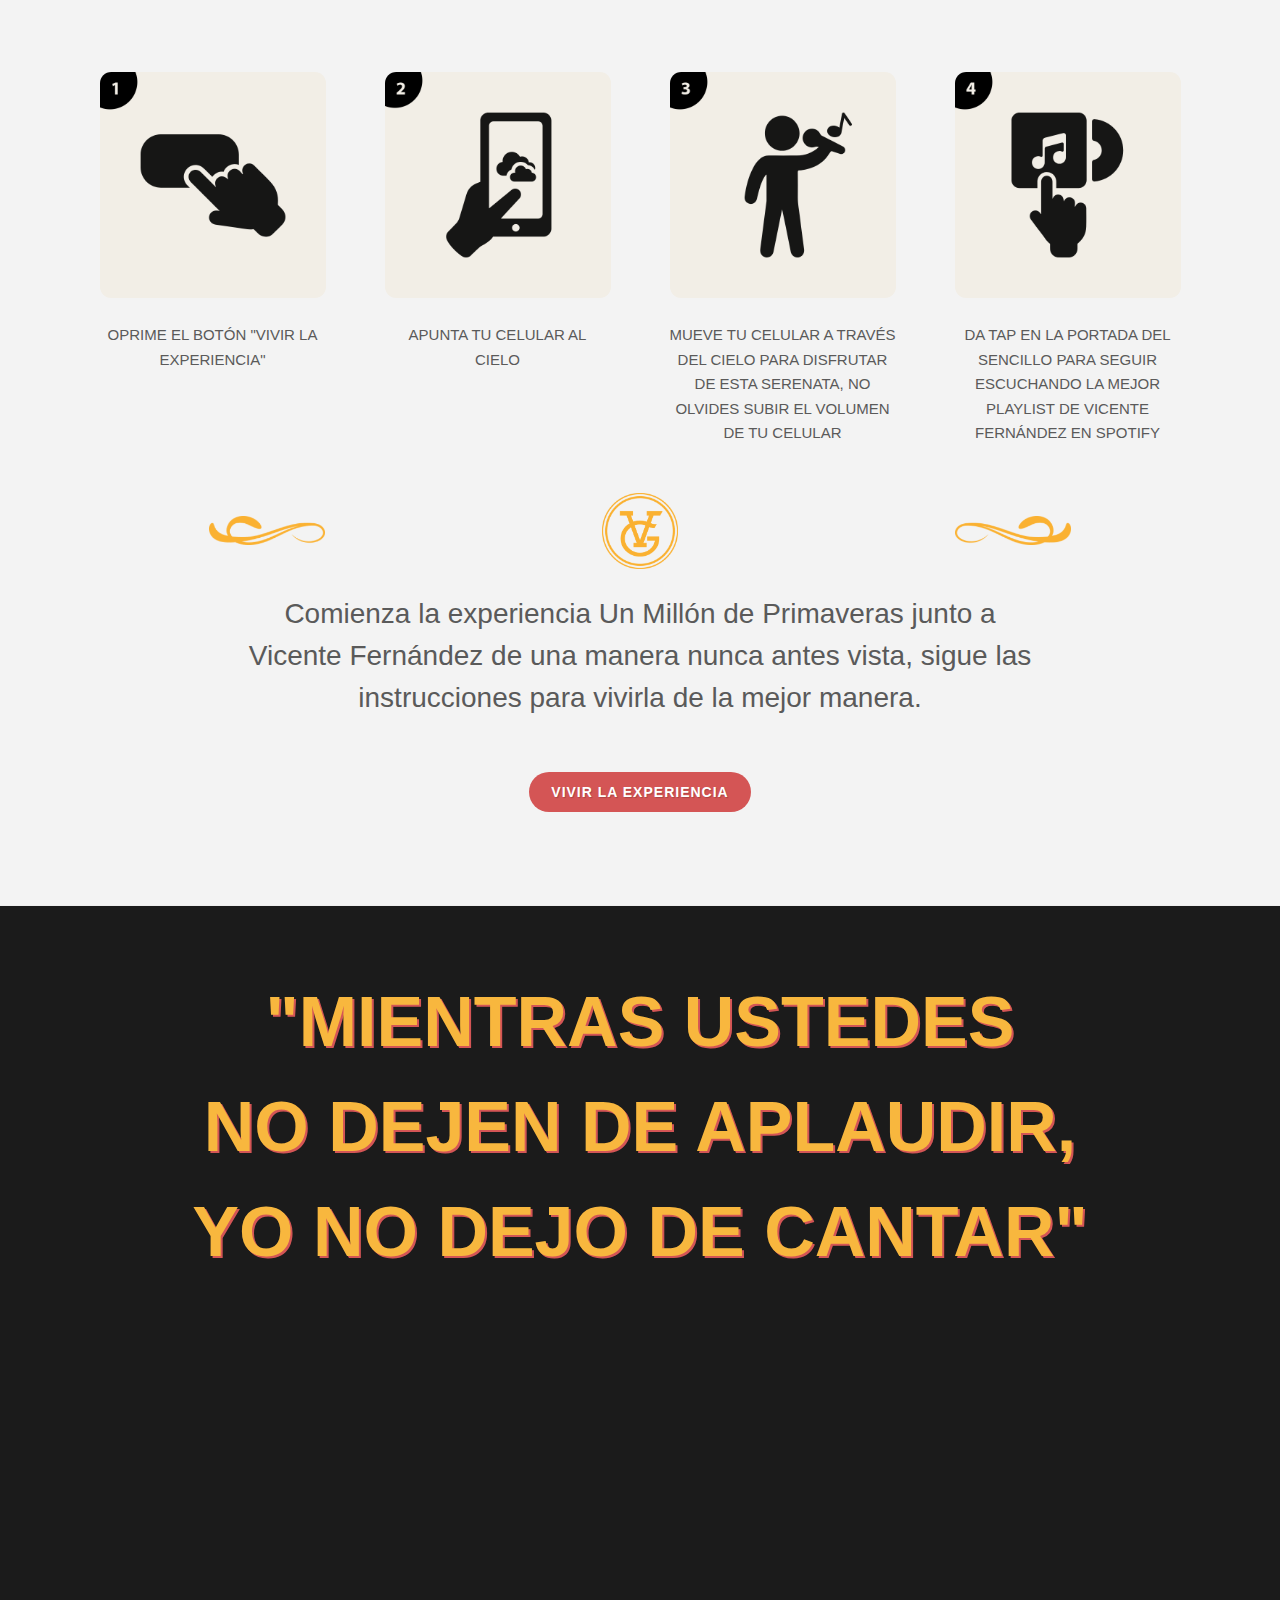
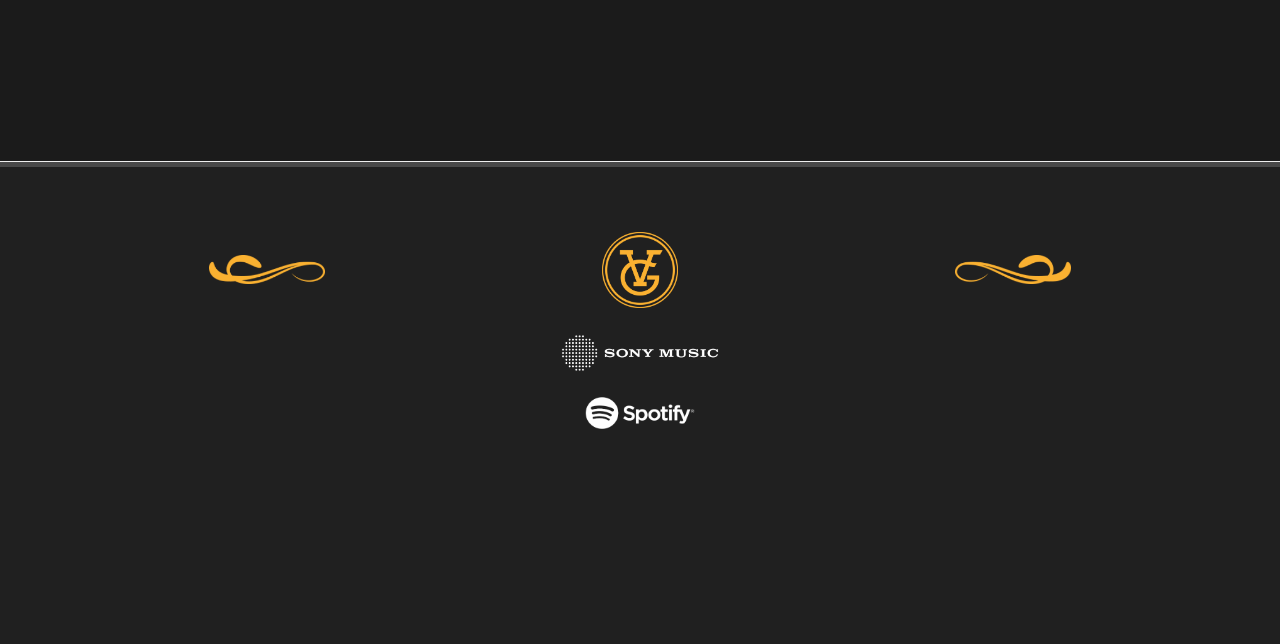
==== commit 3d45d9ac: "Update index.html" ====
--- a/index.html
+++ b/index.html
@@ -93,8 +93,9 @@
 							</div>
 							-->
 				
-							<!--<a id="PopUpBtn1" href="#abreEnCelular" data-lightbox="inline" class="button button-circle button-vfred" data-easing="easeInOutExpo" data-speed="1250" data-offset="70" style="position: relative; bottom: -310px; font-family: 'proxima-nova-extra-condensed', sans-serif;">Vivir la Experiencia</a> --> <!--Se apaga si estamos en un cel, se activa abajo en los Custom Scripts-->
-							<a id="EnterARExperienceBtn1" href="https://8th.io/baar4" class="button button-circle button-vfred" data-easing="easeInOutExpo" data-speed="1250" data-offset="70" style="position: relative; bottom: -310px; font-family: 'proxima-nova-extra-condensed', sans-serif;">Vivir la Experiencia</a> <!-- Se apaga si estamos en una computadora, se activa abajo en los Custom Scripts-->
+							<!-- <a id="PopUpBtn1" href="#abreEnCelular" data-lightbox="inline" class="button button-circle button-vfred" data-easing="easeInOutExpo" data-speed="1250" data-offset="70" style="position: relative; bottom: -310px; font-family: 'proxima-nova-extra-condensed', sans-serif;">Vivir la Experiencia</a> --> <!--Se apaga si estamos en un cel, se activa abajo en los Custom Scripts-->
+							<!-- <a id="EnterARExperienceBtn1" href="https://8th.io/baar4" class="button button-circle button-vfred" data-easing="easeInOutExpo" data-speed="1250" data-offset="70" style="position: relative; bottom: -310px; font-family: 'proxima-nova-extra-condensed', sans-serif;">Vivir la Experiencia</a> --> <!-- Se apaga si estamos en una computadora, se activa abajo en los Custom Scripts-->
+							<a href="https://8th.io/baar4" class="button button-circle button-vfred" data-easing="easeInOutExpo" data-speed="1250" data-offset="70" style="position: relative; bottom: -310px; font-family: 'proxima-nova-extra-condensed', sans-serif;">Vivir la Experiencia</a> 
 							<br>
 							<br>
 							<img style="width: 350px; max-height: 250px; position: relative; bottom: -310px;" data-animate="animated pulse" src="images/images-chente/Logos-Intro.png" alt="Vicente Fernandez te canta desde el cielo"></a>
@@ -181,7 +182,8 @@
 							<br>
 							<br>
 							<!-- <a id="PopUpBtn2" href="#abreEnCelular" data-lightbox="inline" class="button button-circle button-vfred" data-easing="easeInOutExpo" data-speed="1250" data-offset="70" style="position: relative; font-family: 'proxima-nova-extra-condensed', sans-serif;">Vivir la Experiencia</a> --> <!--Se apaga si estamos en un cel, se activa abajo en los Custom Scripts-->
-							<a id="EnterARExperienceBtn2" href="https://8th.io/baar4" class="button button-circle button-vfred" data-easing="easeInOutExpo" data-speed="1250" data-offset="70" style="position: relative; font-family: 'proxima-nova-extra-condensed', sans-serif;">Vivir la Experiencia</a> <!-- Se apaga si estamos en una computadora, se activa abajo en los Custom Scripts-->
+							<!-- <a id="EnterARExperienceBtn2" href="https://8th.io/baar4" class="button button-circle button-vfred" data-easing="easeInOutExpo" data-speed="1250" data-offset="70" style="position: relative; font-family: 'proxima-nova-extra-condensed', sans-serif;">Vivir la Experiencia</a> --> <!-- Se apaga si estamos en una computadora, se activa abajo en los Custom Scripts-->
+							<a href="https://8th.io/baar4" class="button button-circle button-vfred" data-easing="easeInOutExpo" data-speed="1250" data-offset="70" style="position: relative; font-family: 'proxima-nova-extra-condensed', sans-serif;">Vivir la Experiencia</a>
 						</div>
 
 					</div><!-- INSTRUCCIONES end -->
